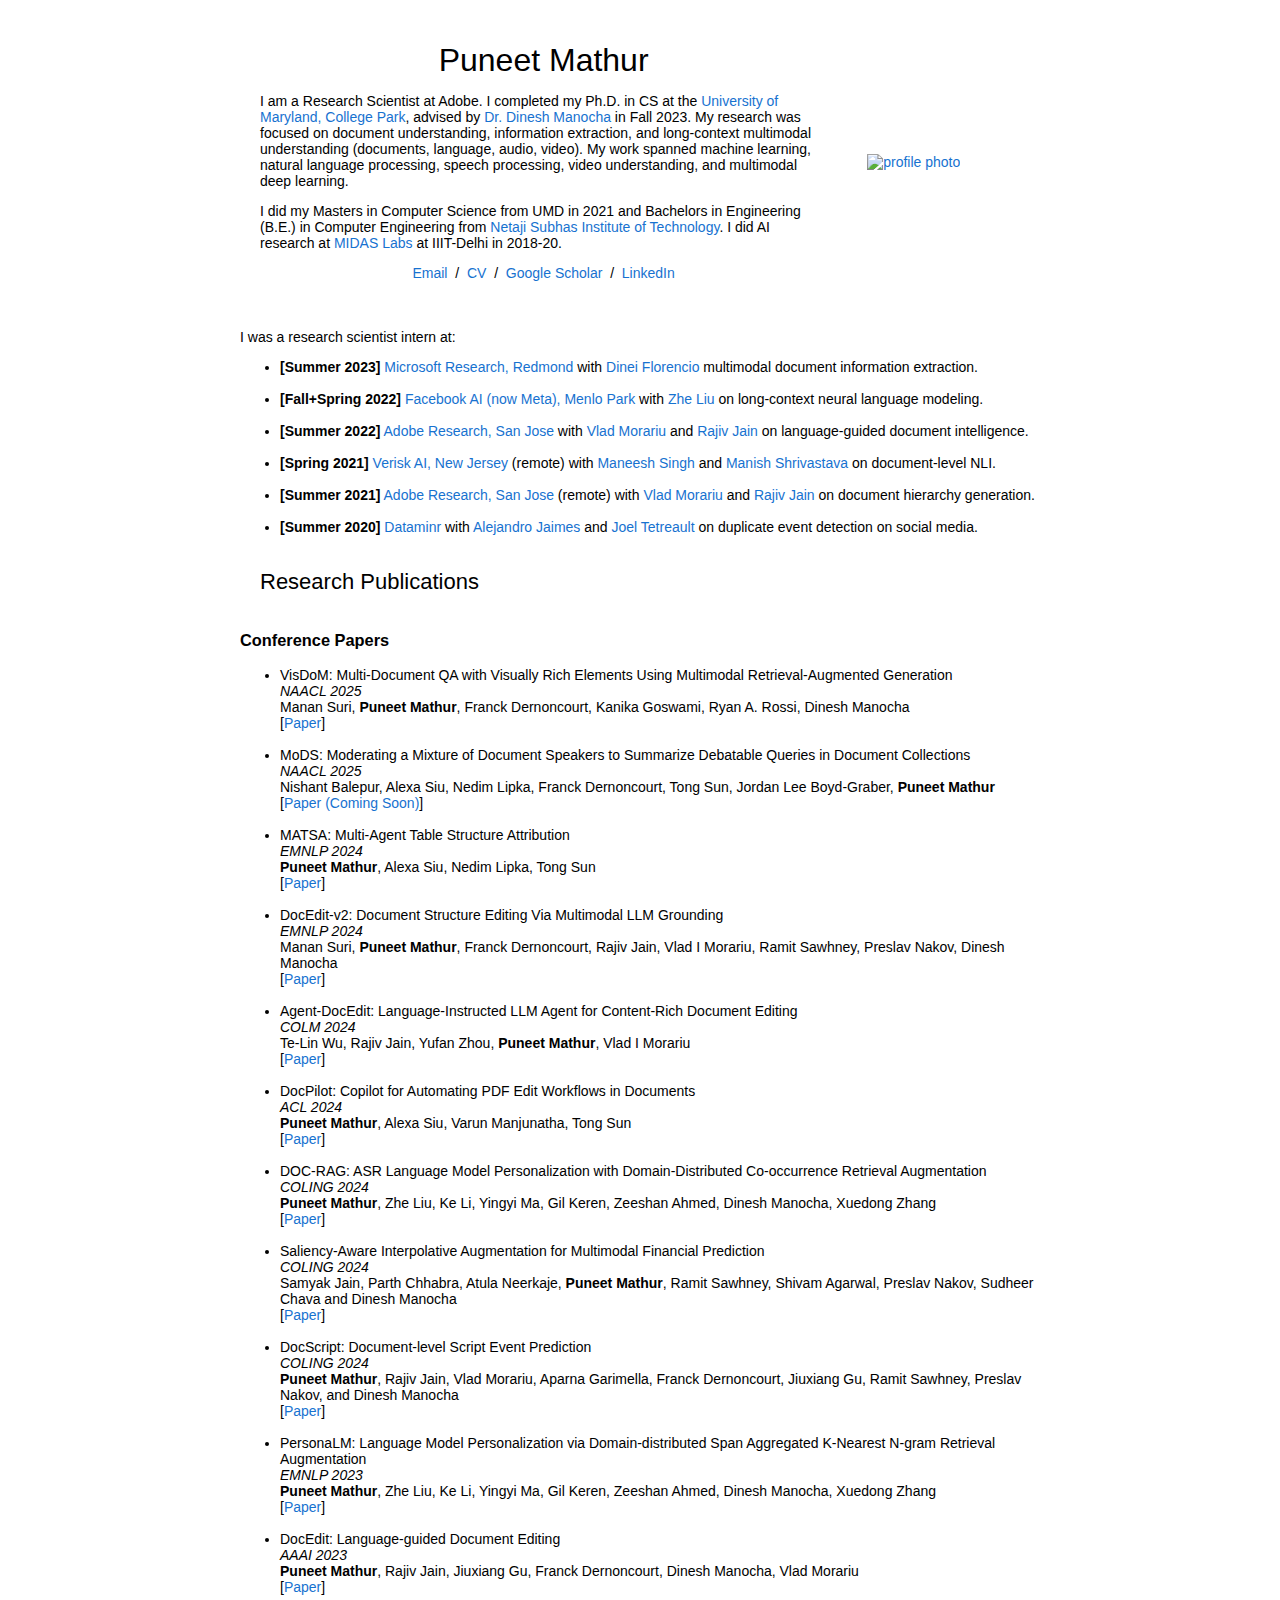
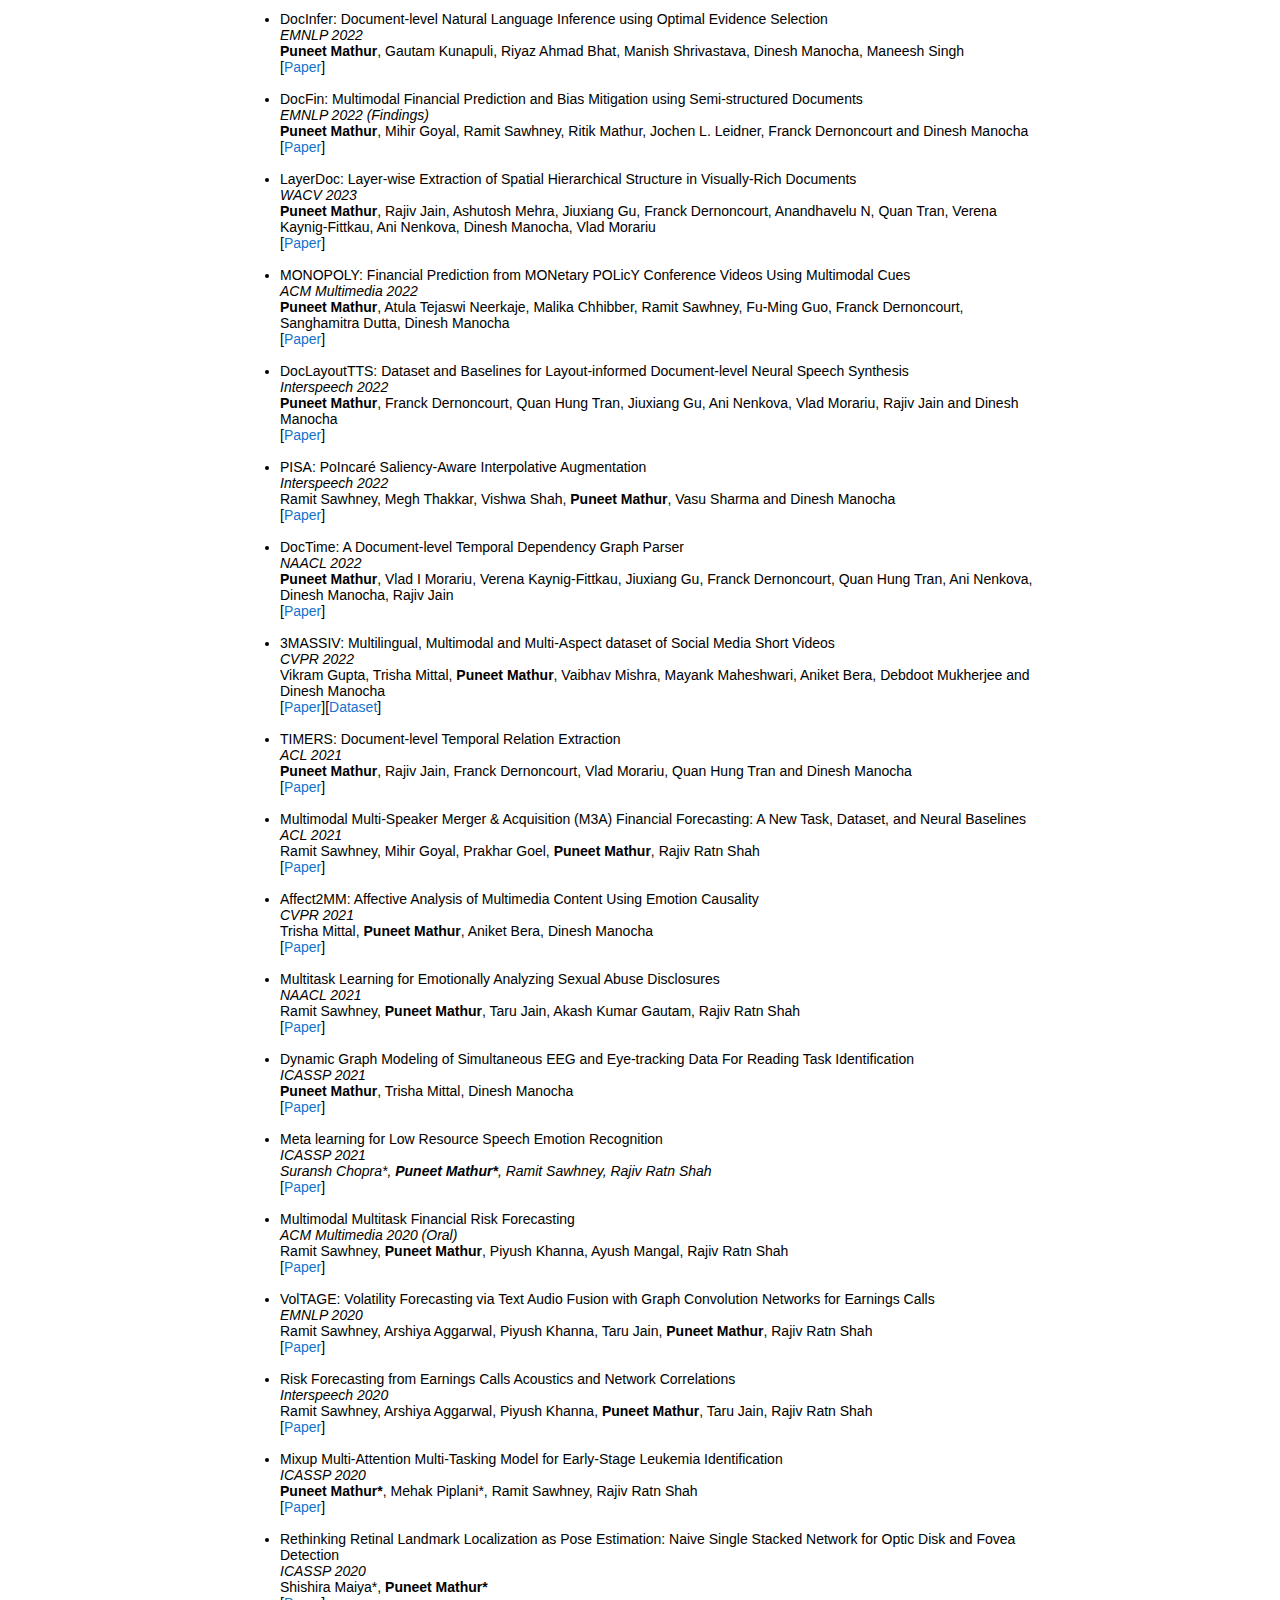
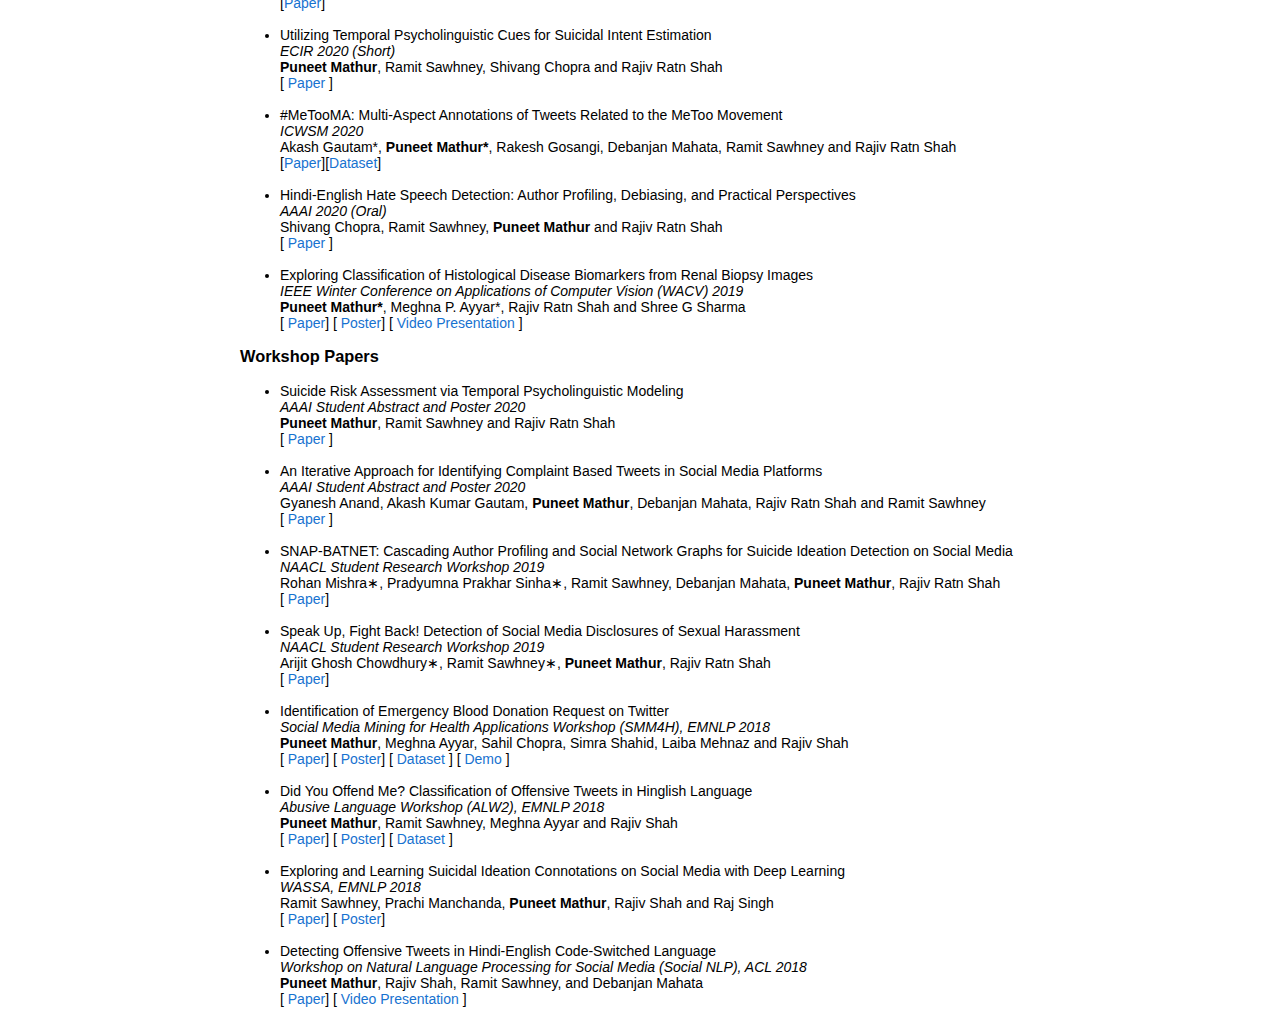
==== index.html @ b491412e "Add files via upload" ====
<!DOCTYPE HTML>
<html lang="en"><head><meta http-equiv="Content-Type" content="text/html; charset=UTF-8">
  <title>Puneet Mathur</title>
  
  <meta name="author" content="Puneet Mathur">
  <meta name="viewport" content="width=device-width, initial-scale=1">
  
  <link rel="stylesheet" type="text/css" href="stylesheet.css">
  <link rel="icon" type="image/png" href="images/seal_icon.png">
</head>

<body>
  <table style="width:100%;max-width:800px;border:0px;border-spacing:0px;border-collapse:separate;margin-right:auto;margin-left:auto;"><tbody>
    <tr style="padding:0px">
      <td style="padding:0px">
        <table style="width:100%;border:0px;border-spacing:0px;border-collapse:separate;margin-right:auto;margin-left:auto;"><tbody>
          <tr style="padding:0px">
            <td style="padding:2.5%;width:63%;vertical-align:middle">
              <p style="text-align:center">
                <name>Puneet Mathur</name>
              </p>
              <p>
                I am a Research Scientist at Adobe. I completed my Ph.D. in CS at the <a href="https://www.cs.umd.edu/"> University of Maryland, College Park</a>, advised by <a href="https://www.cs.umd.edu/people/dmanocha">Dr. Dinesh Manocha</a> in Fall 2023. My research was focused on document understanding, information extraction, and long-context multimodal understanding (documents, language, audio, video). My work spanned machine learning, natural language processing, speech processing, video understanding, and multimodal deep learning.
		</p>
              <p>
                I did my Masters in Computer Science from UMD in 2021 and Bachelors in Engineering (B.E.) in Computer Engineering from <a href="http://www.nsit.ac.in/"> Netaji Subhas Institute of Technology</a>. I did AI research at <a href="http://midas.iiitd.edu.in/"> MIDAS Labs</a> at IIIT-Delhi in 2018-20. 
              </p>
              <p style="text-align:center">
                <a href="mailto:puneetm@umd.edu">Email</a> &nbsp/&nbsp
                <a href="https://drive.google.com/file/d/11J3Gr_yi5g8PwuKHp_lFmTOjkKvmU0Q5/view?usp=sharing">CV</a> &nbsp/&nbsp
                <a href="https://scholar.google.co.in/citations?user=Zb4-A0AAAAAJ&hl=en">Google Scholar</a> &nbsp/&nbsp
                <a href="https://www.linkedin.com/in/PuneetMathurUMD/"> LinkedIn </a>
              </p>
            </td>
            <td style="padding:2.5%;width:20%;max-width:20%">
              <a href="images/me.jpeg"><img style="width:100%;max-width:100%" alt="profile photo" src="images/me.jpeg" class="hoverZoomLink"></a>
            </td>
          </tr>
        </tbody></table>
	<p> I was a research scientist intern at:
		<ul>
			<li> <b>[Summer 2023]</b> <a href="https://www.microsoft.com/en-us/research/project/document-ai/">Microsoft Research, Redmond</a> with <a href="https://www.microsoft.com/en-us/research/people/dinei/">Dinei Florencio</a> multimodal document information extraction. </li>
			<br><li> <b>[Fall+Spring 2022]</b> <a href="https://ai.facebook.com/">Facebook AI (now Meta), Menlo Park</a> with <a href="https://ai.facebook.com/people/zhe-liu/">Zhe Liu</a> on long-context neural language modeling. </li>
			<br><li> <b>[Summer 2022]</b> <a href="https://research.adobe.com/research/document-intelligence/">Adobe Research, San Jose</a> with <a href="https://research.adobe.com/person/vlad-morariu/">Vlad Morariu</a> and <a href="https://research.adobe.com/person/rajiv-jain/"> Rajiv Jain</a> on language-guided document intelligence. </li>
			<br><li> <b>[Spring 2021]</b> <a href="https://www.verisk.com/">Verisk AI, New Jersey</a> (remote) with <a href="https://scholar.google.com/citations?user=hdQhiFgAAAAJ&hl=en">Maneesh Singh</a> and <a href="https://www.iiit.ac.in/people/faculty/m.shrivastava/"> Manish Shrivastava</a> on document-level NLI. </li>
			<br><li> <b>[Summer 2021]</b> <a href="https://research.adobe.com/research/document-intelligence/">Adobe Research, San Jose</a> (remote) with <a href="https://research.adobe.com/person/vlad-morariu/">Vlad Morariu</a> and <a href="https://research.adobe.com/person/rajiv-jain/"> Rajiv Jain</a> on document hierarchy generation. </li>
			<br><li> <b>[Summer 2020]</b> <a href="https://www.dataminr.com">Dataminr</a> with <a href="https://www.linkedin.com/in/alexjaimes">Alejandro Jaimes</a> and <a href="https://www.linkedin.com/in/joel-tetreault-67234512">Joel Tetreault</a> on duplicate event detection on social media. </li>
		</ul>
      </p>
        <table style="width:100%;border:0px;border-spacing:0px;border-collapse:separate;margin-right:auto;margin-left:auto;"><tbody>
            <tr>
            <td style="padding:20px;width:100%;vertical-align:middle">
              <heading>Research Publications</heading>              
            </td>
          </tr>
        </tbody></table>
        
	      <h3> Conference Papers </h3>
        
        			<ul>
				<li>VisDoM: Multi-Document QA with Visually Rich Elements Using Multimodal Retrieval-Augmented Generation<br>
				<i>NAACL 2025<br></i>
				Manan Suri, <b>Puneet Mathur</b>, Franck Dernoncourt, Kanika Goswami, Ryan A. Rossi, Dinesh Manocha<br>
				[<a href="https://arxiv.org/pdf/2412.10704">Paper</a>]<br></li>
				<br><li>MoDS: Moderating a Mixture of Document Speakers to Summarize Debatable Queries in Document Collections<br>
				<i>NAACL 2025<br></i>
				Nishant Balepur, Alexa Siu, Nedim Lipka, Franck Dernoncourt, Tong Sun, Jordan Lee Boyd-Graber, <b>Puneet Mathur</b> <br>
				[<a href="https://themadaiguy.github.io/">Paper (Coming Soon)</a>]<br></li>
				<br><li>MATSA: Multi-Agent Table Structure Attribution<br>
				<i>EMNLP 2024<br></i>
				<b>Puneet Mathur</b>, Alexa Siu, Nedim Lipka, Tong Sun<br>
				[<a href="https://aclanthology.org/2024.emnlp-demo.26.pdf">Paper</a>]<br></li>
				<br><li>DocEdit-v2: Document Structure Editing Via Multimodal LLM Grounding<br>
				<i>EMNLP 2024<br></i>
				Manan Suri, <b>Puneet Mathur</b>, Franck Dernoncourt, Rajiv Jain, Vlad I Morariu, Ramit Sawhney, Preslav Nakov, Dinesh Manocha<br>
				[<a href="https://aclanthology.org/2024.emnlp-main.867.pdf">Paper</a>]<br></li>
				<br><li>Agent-DocEdit: Language-Instructed LLM Agent for Content-Rich Document Editing<br>
				<i>COLM 2024<br></i>
				Te-Lin Wu, Rajiv Jain, Yufan Zhou, <b>Puneet Mathur</b>, Vlad I Morariu<br>
				[<a href="https://openreview.net/forum?id=1ba209BACA#discussion">Paper</a>]<br></li>
				<br><li>DocPilot: Copilot for Automating PDF Edit Workflows in Documents<br>
				<i>ACL 2024<br></i>
				<b>Puneet Mathur</b>, Alexa Siu, Varun Manjunatha, Tong Sun<br>
				[<a href="https://aclanthology.org/2024.acl-demos.22.pdf">Paper</a>]<br></li>
				<br><li>DOC-RAG: ASR Language Model Personalization with Domain-Distributed Co-occurrence Retrieval Augmentation<br>
				<i>COLING 2024<br></i>
				<b>Puneet Mathur</b>, Zhe Liu, Ke Li, Yingyi Ma, Gil Keren, Zeeshan Ahmed, Dinesh Manocha, Xuedong Zhang<br>
				[<a href="https://aclanthology.org/2024.lrec-main.457.pdf">Paper</a>]<br></li>
				<br><li>Saliency-Aware Interpolative Augmentation for Multimodal Financial Prediction<br>
				<i>COLING 2024<br></i>
				Samyak Jain, Parth Chhabra, Atula Neerkaje, <b>Puneet Mathur</b>, Ramit Sawhney, Shivam Agarwal, Preslav Nakov, Sudheer Chava and Dinesh Manocha<br>
				[<a href="https://aclanthology.org/2024.lrec-main.1244.pdf">Paper</a>]<br></li>
				<br><li>DocScript: Document-level Script Event Prediction<br>
				<i>COLING 2024<br></i>
				<b>Puneet Mathur</b>, Rajiv Jain, Vlad Morariu, Aparna Garimella, Franck Dernoncourt, Jiuxiang Gu, Ramit Sawhney, Preslav Nakov, and Dinesh Manocha<br>
				[<a href="https://aclanthology.org/2024.lrec-main.458.pdf">Paper</a>]<br></li>
				<br><li>PersonaLM: Language Model Personalization via Domain-distributed Span Aggregated K-Nearest N-gram Retrieval Augmentation<br>
				<i>EMNLP 2023<br></i>
				<b>Puneet Mathur</b>, Zhe Liu, Ke Li, Yingyi Ma, Gil Keren, Zeeshan Ahmed, Dinesh Manocha, Xuedong Zhang<br>
				[<a href="https://aclanthology.org/2023.findings-emnlp.757.pdf">Paper</a>]<br></li>
				<br><li>DocEdit: Language-guided Document Editing<br>
				<i>AAAI 2023<br></i>
				<b>Puneet Mathur</b>, Rajiv Jain, Jiuxiang Gu, Franck Dernoncourt, Dinesh Manocha, Vlad Morariu<br>
				[<a href="https://ojs.aaai.org/index.php/AAAI/article/view/25282/25054">Paper</a>]<br></li>
				<br><li>DocInfer: Document-level Natural Language Inference using Optimal Evidence Selection<br>
				<i>EMNLP 2022<br></i>
				<b>Puneet Mathur</b>, Gautam Kunapuli, Riyaz Ahmad Bhat, Manish Shrivastava, Dinesh Manocha, Maneesh Singh<br>
				[<a href="https://aclanthology.org/2022.emnlp-main.51">Paper</a>]<br></li>
				<br><li>DocFin: Multimodal Financial Prediction and Bias Mitigation using Semi-structured Documents<br>
				<i>EMNLP 2022 (Findings)<br></i>
				<b>Puneet Mathur</b>, Mihir Goyal, Ramit Sawhney, Ritik Mathur, Jochen L. Leidner, Franck Dernoncourt and Dinesh Manocha<br>
				[<a href="https://aclanthology.org/2022.findings-emnlp.139">Paper</a>]<br></li>
				<br><li>LayerDoc: Layer-wise Extraction of Spatial Hierarchical Structure in Visually-Rich Documents<br>
				<i>WACV 2023<br></i>
				<b>Puneet Mathur</b>, Rajiv Jain, Ashutosh Mehra, Jiuxiang Gu, Franck Dernoncourt, Anandhavelu N, Quan Tran, Verena Kaynig-Fittkau, Ani Nenkova, Dinesh Manocha, Vlad Morariu<br>
				[<a href="https://openaccess.thecvf.com/content/WACV2023/papers/Mathur_LayerDoc_Layer-Wise_Extraction_of_Spatial_Hierarchical_Structure_in_Visually-Rich_Documents_WACV_2023_paper.pdf">Paper</a>]<br></li>
				<br><li>MONOPOLY: Financial Prediction from MONetary POLicY Conference Videos Using Multimodal Cues <br>
				<i>ACM Multimedia 2022<br></i>
				<b>Puneet Mathur</b>, Atula Tejaswi Neerkaje, Malika Chhibber, Ramit Sawhney, Fu-Ming Guo, Franck Dernoncourt, Sanghamitra Dutta, Dinesh Manocha<br>
				[<a href="https://dl.acm.org/doi/pdf/10.1145/3503161.3548380">Paper</a>]<br></li>
				<br><li>DocLayoutTTS: Dataset and Baselines for Layout-informed Document-level Neural Speech Synthesis<br>
				<i>Interspeech 2022<br></i>
				<b>Puneet Mathur</b>, Franck Dernoncourt, Quan Hung Tran, Jiuxiang Gu, Ani Nenkova, Vlad Morariu, Rajiv Jain and Dinesh Manocha<br>
				[<a href="https://www.isca-speech.org/archive/pdfs/interspeech_2022/mathur22_interspeech.pdf">Paper</a>]<br></li>
				<br><li>PISA: PoIncaré Saliency-Aware Interpolative Augmentation<br>
				<i>Interspeech 2022<br></i>
				Ramit Sawhney, Megh Thakkar, Vishwa Shah, <b>Puneet Mathur</b>, Vasu Sharma and Dinesh Manocha<br>
				[<a href="https://www.isca-speech.org/archive/pdfs/interspeech_2022/sawhney22_interspeech.pdf">Paper</a>]<br></li>
				<br><li>DocTime: A Document-level Temporal Dependency Graph Parser<br>
				<i>NAACL 2022<br></i>
				<b>Puneet Mathur</b>, Vlad I Morariu, Verena Kaynig-Fittkau, Jiuxiang Gu, Franck Dernoncourt, Quan Hung Tran, Ani Nenkova, Dinesh Manocha, Rajiv Jain<br>
				[<a href="https://aclanthology.org/2022.naacl-main.73/">Paper</a>]<br></li>	
				<br><li>3MASSIV: Multilingual, Multimodal and Multi-Aspect dataset of Social Media Short Videos<br>
				<i>CVPR 2022<br></i>
				Vikram Gupta, Trisha Mittal, <b>Puneet Mathur</b>, Vaibhav Mishra, Mayank Maheshwari, Aniket Bera, Debdoot Mukherjee and Dinesh Manocha<br>
				[<a href="https://arxiv.org/abs/2203.14456">Paper</a>][<a href="https://sharechat.com/research/3massiv">Dataset</a>]<br></li>
				<br><li>TIMERS: Document-level Temporal Relation Extraction<br>
				<i>ACL 2021<br></i>
				<b>Puneet Mathur</b>, Rajiv Jain, Franck Dernoncourt, Vlad Morariu, Quan Hung Tran and Dinesh Manocha<br>
				[<a href="https://aclanthology.org/2021.acl-short.67/">Paper</a>]<br></li>
				<br><li>Multimodal Multi-Speaker Merger & Acquisition (M3A) Financial Forecasting: A New Task, Dataset, and Neural Baselines<br>
				<i>ACL 2021<br></i>
				Ramit Sawhney, Mihir Goyal, Prakhar Goel, <b>Puneet Mathur</b>, Rajiv Ratn Shah<br>
				[<a href="https://aclanthology.org/2021.acl-long.526/">Paper</a>]<br></li>
				<br><li>Affect2MM: Affective Analysis of Multimedia Content Using Emotion Causality<br>
				<i>CVPR 2021<br></i>
				Trisha Mittal, <b>Puneet Mathur</b>, Aniket Bera, Dinesh Manocha<br>
				[<a href="https://arxiv.org/pdf/2103.06541.pdf">Paper</a>]<br></li>
				<br><li>Multitask Learning for Emotionally Analyzing Sexual Abuse Disclosures<br>
				<i>NAACL 2021<br></i>
				Ramit Sawhney, <b>Puneet Mathur</b>, Taru Jain, Akash Kumar Gautam, Rajiv Ratn Shah<br>
				[<a href="https://aclanthology.org/2021.naacl-main.387/">Paper</a>]<br></li>
				<br><li>Dynamic Graph Modeling of Simultaneous EEG and Eye-tracking Data For Reading Task Identification<br>
				<i>ICASSP 2021<br></i>
				<b>Puneet Mathur</b>, Trisha Mittal, Dinesh Manocha<br>
				[<a href="https://arxiv.org/abs/2102.11922">Paper</a>]<br></li>
				<br><li>Meta learning for Low Resource Speech Emotion Recognition<br>
				<i>ICASSP 2021<br>
				Suransh Chopra*, <b>Puneet Mathur*</b>, Ramit Sawhney, Rajiv Ratn Shah<br></i>
				[<a href="https://ieeexplore.ieee.org/document/9414373">Paper</a>]<br></li>
				<br><li>Multimodal Multitask Financial Risk Forecasting<br>
				<i>ACM Multimedia 2020 (Oral)<br></i>
				Ramit Sawhney, <b>Puneet Mathur</b>, Piyush Khanna, Ayush Mangal, Rajiv Ratn Shah<br>
				[<a href="https://dl.acm.org/doi/10.1145/3394171.3413752">Paper</a>]<br></li>
				<br><li>VolTAGE: Volatility Forecasting via Text Audio Fusion with Graph Convolution Networks for Earnings Calls<br>
				<i>EMNLP 2020<br></i>
				Ramit Sawhney, Arshiya Aggarwal, Piyush Khanna, Taru Jain, <b>Puneet Mathur</b>, Rajiv Ratn Shah<br>
				[<a href="https://www.aclweb.org/anthology/2020.emnlp-main.643.pdf">Paper</a>]<br></li>				
				<br><li>Risk Forecasting from Earnings Calls Acoustics and Network Correlations<br>
				<i>Interspeech 2020<br></i>
				Ramit Sawhney, Arshiya Aggarwal, Piyush Khanna, <b>Puneet Mathur</b>, Taru Jain, Rajiv Ratn Shah<br>
				[<a href="https://isca-speech.org/archive/Interspeech_2020/pdfs/2649.pdf">Paper</a>]<br></li>
				<br><li>Mixup Multi-Attention Multi-Tasking Model for Early-Stage Leukemia Identification<br>
				<i>ICASSP 2020 <br></i>
				<b>Puneet Mathur*</b>, Mehak Piplani*, Ramit Sawhney, Rajiv Ratn Shah<br>
				[<a href="https://ieeexplore.ieee.org/document/9054672">Paper</a>]<br></li>
				<br><li>Rethinking Retinal Landmark Localization as Pose Estimation: Naive Single Stacked Network for Optic Disk and Fovea Detection<br>
				<i>ICASSP 2020<br></i>
				Shishira Maiya*, <b>Puneet Mathur*</b><br>
				[<a href="https://ieeexplore.ieee.org/document/9053177">Paper</a>]<br></li>
				<br><li>Utilizing Temporal Psycholinguistic Cues for Suicidal Intent Estimation<br>
				<i>ECIR 2020 (Short)<br></i>
				<b>Puneet Mathur</b>, Ramit Sawhney, Shivang Chopra and Rajiv Ratn Shah<br>
				[<a href="https://link.springer.com/chapter/10.1007/978-3-030-45442-5_33"> Paper </a>]<br></li>										
				<br><li>#MeTooMA: Multi-Aspect Annotations of Tweets Related to the MeToo Movement<br>
				<i>ICWSM 2020<br></i>
				Akash Gautam*, <b>Puneet Mathur*</b>, Rakesh Gosangi, Debanjan Mahata, Ramit Sawhney and Rajiv Ratn Shah<br>
				[<a href="https://www.aaai.org/ojs/index.php/ICWSM/article/view/7292">Paper</a>][<a href="https://dataverse.harvard.edu/dataset.xhtml?persistentId=doi:10.7910/DVN/JN4EYU">Dataset</a>]<br></li>
				<br><li>Hindi-English Hate Speech Detection: Author Profiling, Debiasing, and Practical Perspectives<br>
				<i>AAAI 2020 (Oral)<br></i>
				Shivang Chopra, Ramit Sawhney, <b>Puneet Mathur</b> and Rajiv Ratn Shah<br>
				[<a href="https://www.aaai.org/ojs/index.php/AAAI/article/view/5374"> Paper </a>]<br></li>										
				<br><li>Exploring Classification of Histological Disease Biomarkers from Renal Biopsy Images <br>
				<i>IEEE Winter Conference on Applications of Computer Vision (WACV) 2019<br></i>
				<b>Puneet Mathur*</b>, Meghna P. Ayyar*, Rajiv Ratn Shah and Shree G Sharma <br>
				[<a href="assets/wacv_paper.pdf"> Paper</a>] [<a href="assets/WACV19-poster-template.pdf"> Poster</a>] [<a href="https://www.youtube.com/watch?v=iuas8M8jTkg&t=2s"> Video Presentation </a>]<br></li>
<!-- 				<br><li>Harnessing AI for Kidney Glomeruli Classification <br>
				<i>IEEE International Symposium on Multimedia (ISM) 2018</i><br>
				Meghna P. Ayyar*,<b>Puneet Mathur*</b>, Rajiv Ratn Shah and Shree G Sharma <br>
				[<a href="assets/ism_paper.pdf"> Paper</a>] [<a href="assets/poster.pdf"> Poster</a>]<br></li> -->
<!-- 				<br><li><i>Shah, Rajiv. (2018). Kidney Biopsy Assessment System and Method. IN201811043770 </i><br> 
				Rajiv Ratn Shah, Shree G Sharma, <b>Puneet Mathur</b> and Meghna P. Ayyar <br> -->
<!-- 				<br><li>A Firefly Algorithm Based Wrapper-Penalty Feature Selection Method for Cancer Diagnosis <br>
				<i>International Conference on Computational Science and Its Applications (ICCSA) 2018</i> <br>
				Ramit Sawhney, <b>Puneet Mathur</b> and Ravi Shankar <br>
				[<a href="https://link.springer.com/chapter/10.1007/978-3-319-95162-1_30"> Paper</a>] <br></li>
				<br><li>Feature Selection for Cryotherapy and Immunotherapy Treatment Methods Based on Gravitational Search Algorithm <br>
				<i>International Conference on Current Trends towards Converging Technologies (ICCTCT) 2018</i> <br>
				Roopal Jain, Ramit Sawhney and <b>Puneet Mathur</b> <br>
				[<a href="https://ieeexplore.ieee.org/abstract/document/8550983/"> Paper</a>] <br></li> -->
				</ul>
  
  		<h3> Workshop Papers </h3>
				<ul>
				<li>Suicide Risk Assessment via Temporal Psycholinguistic Modeling<br>
				<i>AAAI Student Abstract and Poster 2020<br></i>
				<b>Puneet Mathur</b>, Ramit Sawhney and Rajiv Ratn Shah<br>
				[<a href="https://www.aiide.org/ojs/index.php/AAAI/article/view/7209"> Paper </a>]<br></li>						
				<br><li>An Iterative Approach for Identifying Complaint Based Tweets in Social Media Platforms<br>
				<i>AAAI Student Abstract and Poster 2020<br></i>
				Gyanesh Anand, Akash Kumar Gautam, <b>Puneet Mathur</b>, Debanjan Mahata, Rajiv Ratn Shah and Ramit Sawhney<br>
				[<a href="https://www.aiide.org/ojs/index.php/AAAI/article/view/7209"> Paper </a>]<br></li>				
				<br><li>SNAP-BATNET: Cascading Author Profiling and Social Network Graphs for Suicide Ideation Detection on Social Media<br>
				<i>NAACL Student Research Workshop 2019<br></i>
				Rohan Mishra∗, Pradyumna Prakhar Sinha∗, Ramit Sawhney, Debanjan Mahata, <b>Puneet Mathur</b>, Rajiv Ratn Shah<br>
				[<a href="https://www.aclweb.org/anthology/N19-3019"> Paper</a>]<br></li>
				<br><li>Speak Up, Fight Back! Detection of Social Media Disclosures of Sexual Harassment<br>
				<i>NAACL Student Research Workshop 2019<br></i>
				Arijit Ghosh Chowdhury∗, Ramit Sawhney∗, <b>Puneet Mathur</b>, Rajiv Ratn Shah<br>
				[<a href="https://www.aclweb.org/anthology/N19-3018"> Paper</a>]<br></li>
				<br><li>Identification of Emergency Blood Donation Request on Twitter <br>
				<i>Social Media Mining for Health Applications Workshop (SMM4H), EMNLP 2018</i><br>
				<b>Puneet Mathur</b>, Meghna Ayyar, Sahil Chopra, Simra Shahid, Laiba Mehnaz and Rajiv Shah <br>
				[<a href="http://aclweb.org/anthology/W18-5907"> Paper</a>] [<a href="assets/poster_smm4h.pdf"> Poster</a>] [<a href="https://github.com/pmathur5k10/EBDR"> Dataset </a>] [<a href="https://twitter.com/MIDAS_BloodConn"> Demo </a>]<br></li>
				<br><li>Did You Offend Me? Classification of Offensive Tweets in Hinglish Language <br>
				<i>Abusive Language Workshop (ALW2), EMNLP 2018</i><br>
				<b>Puneet Mathur</b>, Ramit Sawhney, Meghna Ayyar and Rajiv Shah <br>
				[<a href="http://aclweb.org/anthology/W18-5118"> Paper</a>] [<a href="assets/ALW_poster.pdf"> Poster</a>] [<a href="https://github.com/pmathur5k10/Hinglish-Offensive-Text-Classification"> Dataset </a>]<br></li>
				<br><li>Exploring and Learning Suicidal Ideation Connotations on Social Media with Deep Learning <br>
				<i>WASSA, EMNLP 2018 </i><br>
				Ramit Sawhney, Prachi Manchanda, <b>Puneet Mathur</b>, Rajiv Shah and Raj Singh <br>
				[<a href="http://www.aclweb.org/anthology/W18-6223"> Paper</a>] [<a href="assets/WASSA-2018.pdf"> Poster</a>]</i><br></li>
				<br><li>Detecting Offensive Tweets in Hindi-English Code-Switched Language <br>
				<i>Workshop on Natural Language Processing for Social Media (Social NLP), ACL 2018 </i><br>
				<b>Puneet Mathur</b>, Rajiv Shah, Ramit Sawhney, and Debanjan Mahata <br>
				[<a href="http://www.aclweb.org/anthology/W18-3504"> Paper</a>] [<a href="https://www.youtube.com/watch?v=MMn2e1iIdck"> Video Presentation </a>]<br></li>			
				</ul>
				
        
			</body>

			</html>
---- stylesheet.css ----
/* latin-ext */
@font-face {
  font-family: 'Lato';
  font-style: italic;
  font-weight: 400;
  src: local('Lato Italic'), local('Lato-Italic'), url(https://fonts.gstatic.com/s/lato/v15/S6u8w4BMUTPHjxsAUi-qNiXg7eU0.woff2) format('woff2');
  unicode-range: U+0100-024F, U+0259, U+1E00-1EFF, U+2020, U+20A0-20AB, U+20AD-20CF, U+2113, U+2C60-2C7F, U+A720-A7FF;
}
/* latin */
@font-face {
  font-family: 'Lato';
  font-style: italic;
  font-weight: 400;
  src: local('Lato Italic'), local('Lato-Italic'), url(https://fonts.gstatic.com/s/lato/v15/S6u8w4BMUTPHjxsAXC-qNiXg7Q.woff2) format('woff2');
  unicode-range: U+0000-00FF, U+0131, U+0152-0153, U+02BB-02BC, U+02C6, U+02DA, U+02DC, U+2000-206F, U+2074, U+20AC, U+2122, U+2191, U+2193, U+2212, U+2215, U+FEFF, U+FFFD;
}
/* latin-ext */
@font-face {
  font-family: 'Lato';
  font-style: italic;
  font-weight: 700;
  src: local('Lato Bold Italic'), local('Lato-BoldItalic'), url(https://fonts.gstatic.com/s/lato/v15/S6u_w4BMUTPHjxsI5wq_FQftx9897sxZ.woff2) format('woff2');
  unicode-range: U+0100-024F, U+0259, U+1E00-1EFF, U+2020, U+20A0-20AB, U+20AD-20CF, U+2113, U+2C60-2C7F, U+A720-A7FF;
}
/* latin */
@font-face {
  font-family: 'Lato';
  font-style: italic;
  font-weight: 700;
  src: local('Lato Bold Italic'), local('Lato-BoldItalic'), url(https://fonts.gstatic.com/s/lato/v15/S6u_w4BMUTPHjxsI5wq_Gwftx9897g.woff2) format('woff2');
  unicode-range: U+0000-00FF, U+0131, U+0152-0153, U+02BB-02BC, U+02C6, U+02DA, U+02DC, U+2000-206F, U+2074, U+20AC, U+2122, U+2191, U+2193, U+2212, U+2215, U+FEFF, U+FFFD;
}
/* latin-ext */
@font-face {
  font-family: 'Lato';
  font-style: normal;
  font-weight: 400;
  src: local('Lato Regular'), local('Lato-Regular'), url(https://fonts.gstatic.com/s/lato/v15/S6uyw4BMUTPHjxAwXiWtFCfQ7A.woff2) format('woff2');
  unicode-range: U+0100-024F, U+0259, U+1E00-1EFF, U+2020, U+20A0-20AB, U+20AD-20CF, U+2113, U+2C60-2C7F, U+A720-A7FF;
}
/* latin */
@font-face {
  font-family: 'Lato';
  font-style: normal;
  font-weight: 400;
  src: local('Lato Regular'), local('Lato-Regular'), url(https://fonts.gstatic.com/s/lato/v15/S6uyw4BMUTPHjx4wXiWtFCc.woff2) format('woff2');
  unicode-range: U+0000-00FF, U+0131, U+0152-0153, U+02BB-02BC, U+02C6, U+02DA, U+02DC, U+2000-206F, U+2074, U+20AC, U+2122, U+2191, U+2193, U+2212, U+2215, U+FEFF, U+FFFD;
}
/* latin-ext */
@font-face {
  font-family: 'Lato';
  font-style: normal;
  font-weight: 700;
  src: local('Lato Bold'), local('Lato-Bold'), url(https://fonts.gstatic.com/s/lato/v15/S6u9w4BMUTPHh6UVSwaPGQ3q5d0N7w.woff2) format('woff2');
  unicode-range: U+0100-024F, U+0259, U+1E00-1EFF, U+2020, U+20A0-20AB, U+20AD-20CF, U+2113, U+2C60-2C7F, U+A720-A7FF;
}
/* latin */
@font-face {
  font-family: 'Lato';
  font-style: normal;
  font-weight: 700;
  src: local('Lato Bold'), local('Lato-Bold'), url(https://fonts.gstatic.com/s/lato/v15/S6u9w4BMUTPHh6UVSwiPGQ3q5d0.woff2) format('woff2');
  unicode-range: U+0000-00FF, U+0131, U+0152-0153, U+02BB-02BC, U+02C6, U+02DA, U+02DC, U+2000-206F, U+2074, U+20AC, U+2122, U+2191, U+2193, U+2212, U+2215, U+FEFF, U+FFFD;
}

a {
  color: #1772d0;
  text-decoration: none;
}

a:focus,
a:hover {
  color: #f09228;
  text-decoration: none;
}

body,
td,
th,
tr,
p,
a {
  font-family: 'Lato', Verdana, Helvetica, sans-serif;
  font-size: 14px
}

strong {
  font-family: 'Lato', Verdana, Helvetica, sans-serif;
  font-size: 14px;
}

heading {
  font-family: 'Lato', Verdana, Helvetica, sans-serif;
  font-size: 22px;
}

papertitle {
  font-family: 'Lato', Verdana, Helvetica, sans-serif;
  font-size: 14px;
  font-weight: 700
}

name {
  font-family: 'Lato', Verdana, Helvetica, sans-serif;
  font-size: 32px;
}

.one {
  width: 160px;
  height: 160px;
  position: relative;
}

.two {
  width: 160px;
  height: 160px;
  position: absolute;
  transition: opacity .2s ease-in-out;
  -moz-transition: opacity .2s ease-in-out;
  -webkit-transition: opacity .2s ease-in-out;
}

.fade {
  transition: opacity .2s ease-in-out;
  -moz-transition: opacity .2s ease-in-out;
  -webkit-transition: opacity .2s ease-in-out;
}

span.highlight {
  background-color: #ffffd0;
}
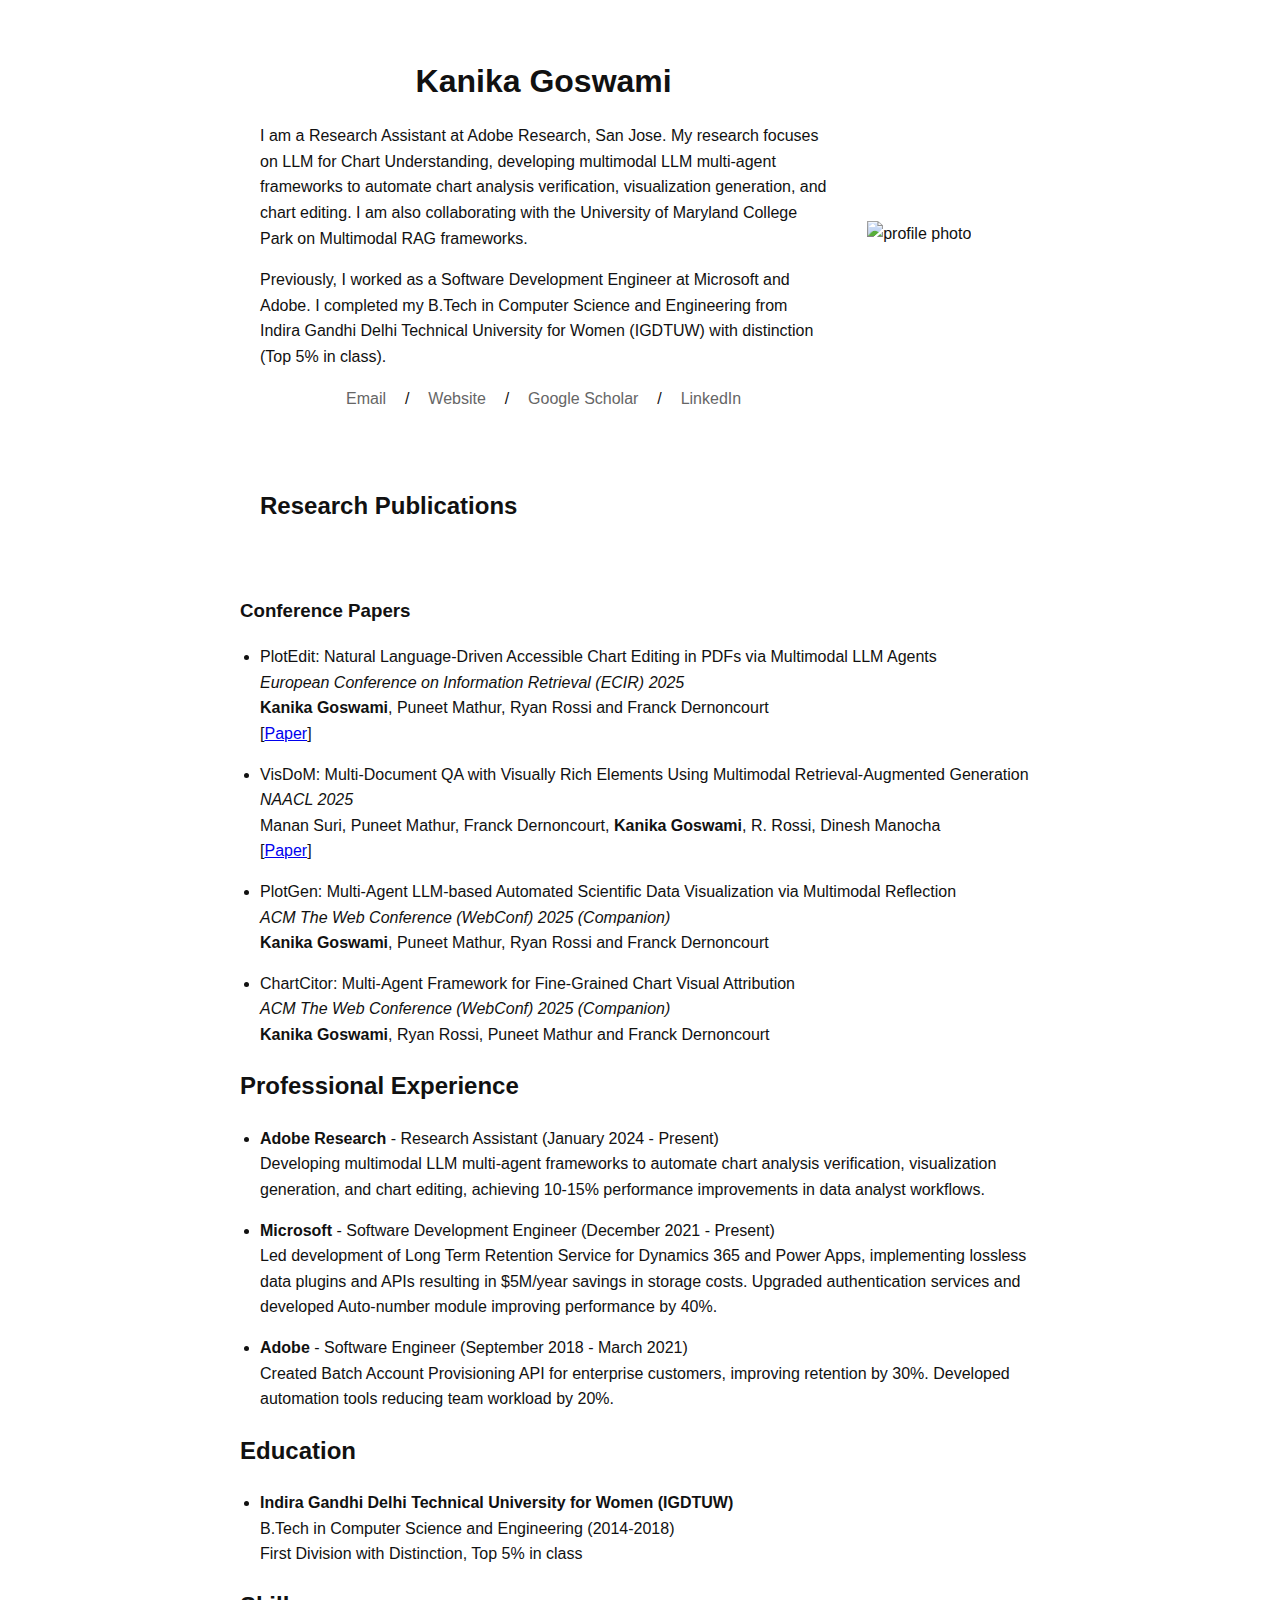
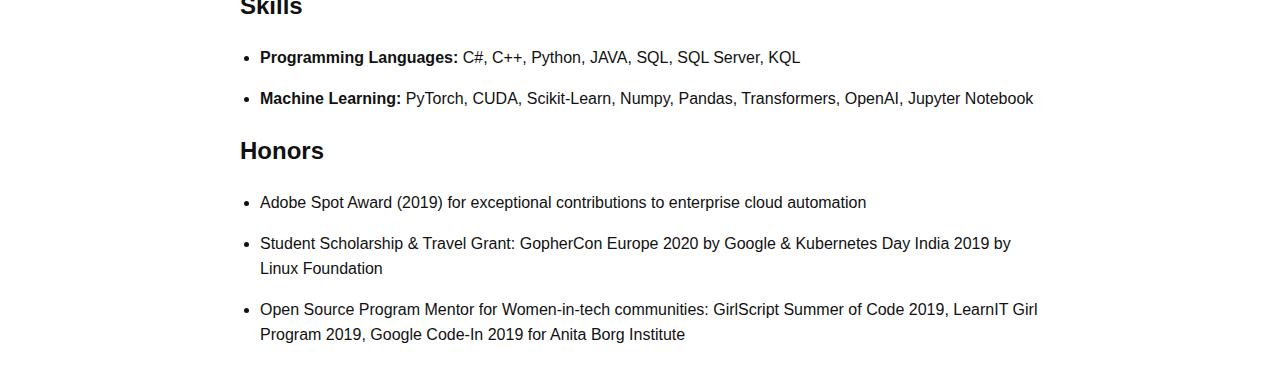
==== commit a4d89e3b: "Update index.html" ====
--- a/index.html
+++ b/index.html
@@ -1,252 +1,145 @@
 <!DOCTYPE HTML>
-<html lang="en"><head><meta http-equiv="Content-Type" content="text/html; charset=UTF-8">
-  <title>Puneet Mathur</title>
-  
-  <meta name="author" content="Puneet Mathur">
+<html lang="en">
+<head>
+  <title>Kanika Goswami</title>
+  <meta name="author" content="Kanika Goswami">
   <meta name="viewport" content="width=device-width, initial-scale=1">
-  
-  <link rel="stylesheet" type="text/css" href="stylesheet.css">
-  <link rel="icon" type="image/png" href="images/seal_icon.png">
+  <style>
+    body {
+      font-family: -apple-system, BlinkMacSystemFont, 'Segoe UI', Roboto, Oxygen, Ubuntu, Cantarell, 'Open Sans', 'Helvetica Neue', sans-serif;
+      color: #111;
+      max-width: 800px;
+      margin: 0 auto;
+      padding: 20px;
+      line-height: 1.6;
+    }
+    name {
+      font-size: 32px;
+      font-weight: bold;
+    }
+    .links a {
+      margin: 0 10px;
+      color: #666;
+      text-decoration: none;
+    }
+    .links a:hover {
+      color: #111;
+    }
+    heading {
+      font-size: 24px;
+      font-weight: bold;
+      margin: 20px 0;
+      display: block;
+    }
+    h3 {
+      margin-top: 30px;
+    }
+    ul {
+      padding-left: 20px;
+    }
+    ul li {
+      margin-bottom: 15px;
+    }
+  </style>
 </head>
 
 <body>
-  <table style="width:100%;max-width:800px;border:0px;border-spacing:0px;border-collapse:separate;margin-right:auto;margin-left:auto;"><tbody>
-    <tr style="padding:0px">
-      <td style="padding:0px">
-        <table style="width:100%;border:0px;border-spacing:0px;border-collapse:separate;margin-right:auto;margin-left:auto;"><tbody>
-          <tr style="padding:0px">
-            <td style="padding:2.5%;width:63%;vertical-align:middle">
-              <p style="text-align:center">
-                <name>Puneet Mathur</name>
-              </p>
-              <p>
-                I am a Research Scientist at Adobe. I completed my Ph.D. in CS at the <a href="https://www.cs.umd.edu/"> University of Maryland, College Park</a>, advised by <a href="https://www.cs.umd.edu/people/dmanocha">Dr. Dinesh Manocha</a> in Fall 2023. My research was focused on document understanding, information extraction, and long-context multimodal understanding (documents, language, audio, video). My work spanned machine learning, natural language processing, speech processing, video understanding, and multimodal deep learning.
-		</p>
-              <p>
-                I did my Masters in Computer Science from UMD in 2021 and Bachelors in Engineering (B.E.) in Computer Engineering from <a href="http://www.nsit.ac.in/"> Netaji Subhas Institute of Technology</a>. I did AI research at <a href="http://midas.iiitd.edu.in/"> MIDAS Labs</a> at IIIT-Delhi in 2018-20. 
-              </p>
-              <p style="text-align:center">
-                <a href="mailto:puneetm@umd.edu">Email</a> &nbsp/&nbsp
-                <a href="https://drive.google.com/file/d/11J3Gr_yi5g8PwuKHp_lFmTOjkKvmU0Q5/view?usp=sharing">CV</a> &nbsp/&nbsp
-                <a href="https://scholar.google.co.in/citations?user=Zb4-A0AAAAAJ&hl=en">Google Scholar</a> &nbsp/&nbsp
-                <a href="https://www.linkedin.com/in/PuneetMathurUMD/"> LinkedIn </a>
-              </p>
-            </td>
-            <td style="padding:2.5%;width:20%;max-width:20%">
-              <a href="images/me.jpeg"><img style="width:100%;max-width:100%" alt="profile photo" src="images/me.jpeg" class="hoverZoomLink"></a>
-            </td>
-          </tr>
-        </tbody></table>
-	<p> I was a research scientist intern at:
-		<ul>
-			<li> <b>[Summer 2023]</b> <a href="https://www.microsoft.com/en-us/research/project/document-ai/">Microsoft Research, Redmond</a> with <a href="https://www.microsoft.com/en-us/research/people/dinei/">Dinei Florencio</a> multimodal document information extraction. </li>
-			<br><li> <b>[Fall+Spring 2022]</b> <a href="https://ai.facebook.com/">Facebook AI (now Meta), Menlo Park</a> with <a href="https://ai.facebook.com/people/zhe-liu/">Zhe Liu</a> on long-context neural language modeling. </li>
-			<br><li> <b>[Summer 2022]</b> <a href="https://research.adobe.com/research/document-intelligence/">Adobe Research, San Jose</a> with <a href="https://research.adobe.com/person/vlad-morariu/">Vlad Morariu</a> and <a href="https://research.adobe.com/person/rajiv-jain/"> Rajiv Jain</a> on language-guided document intelligence. </li>
-			<br><li> <b>[Spring 2021]</b> <a href="https://www.verisk.com/">Verisk AI, New Jersey</a> (remote) with <a href="https://scholar.google.com/citations?user=hdQhiFgAAAAJ&hl=en">Maneesh Singh</a> and <a href="https://www.iiit.ac.in/people/faculty/m.shrivastava/"> Manish Shrivastava</a> on document-level NLI. </li>
-			<br><li> <b>[Summer 2021]</b> <a href="https://research.adobe.com/research/document-intelligence/">Adobe Research, San Jose</a> (remote) with <a href="https://research.adobe.com/person/vlad-morariu/">Vlad Morariu</a> and <a href="https://research.adobe.com/person/rajiv-jain/"> Rajiv Jain</a> on document hierarchy generation. </li>
-			<br><li> <b>[Summer 2020]</b> <a href="https://www.dataminr.com">Dataminr</a> with <a href="https://www.linkedin.com/in/alexjaimes">Alejandro Jaimes</a> and <a href="https://www.linkedin.com/in/joel-tetreault-67234512">Joel Tetreault</a> on duplicate event detection on social media. </li>
-		</ul>
-      </p>
-        <table style="width:100%;border:0px;border-spacing:0px;border-collapse:separate;margin-right:auto;margin-left:auto;"><tbody>
-            <tr>
-            <td style="padding:20px;width:100%;vertical-align:middle">
-              <heading>Research Publications</heading>              
-            </td>
-          </tr>
-        </tbody></table>
-        
-	      <h3> Conference Papers </h3>
-        
-        			<ul>
-				<li>VisDoM: Multi-Document QA with Visually Rich Elements Using Multimodal Retrieval-Augmented Generation<br>
-				<i>NAACL 2025<br></i>
-				Manan Suri, <b>Puneet Mathur</b>, Franck Dernoncourt, Kanika Goswami, Ryan A. Rossi, Dinesh Manocha<br>
-				[<a href="https://arxiv.org/pdf/2412.10704">Paper</a>]<br></li>
-				<br><li>MoDS: Moderating a Mixture of Document Speakers to Summarize Debatable Queries in Document Collections<br>
-				<i>NAACL 2025<br></i>
-				Nishant Balepur, Alexa Siu, Nedim Lipka, Franck Dernoncourt, Tong Sun, Jordan Lee Boyd-Graber, <b>Puneet Mathur</b> <br>
-				[<a href="https://themadaiguy.github.io/">Paper (Coming Soon)</a>]<br></li>
-				<br><li>MATSA: Multi-Agent Table Structure Attribution<br>
-				<i>EMNLP 2024<br></i>
-				<b>Puneet Mathur</b>, Alexa Siu, Nedim Lipka, Tong Sun<br>
-				[<a href="https://aclanthology.org/2024.emnlp-demo.26.pdf">Paper</a>]<br></li>
-				<br><li>DocEdit-v2: Document Structure Editing Via Multimodal LLM Grounding<br>
-				<i>EMNLP 2024<br></i>
-				Manan Suri, <b>Puneet Mathur</b>, Franck Dernoncourt, Rajiv Jain, Vlad I Morariu, Ramit Sawhney, Preslav Nakov, Dinesh Manocha<br>
-				[<a href="https://aclanthology.org/2024.emnlp-main.867.pdf">Paper</a>]<br></li>
-				<br><li>Agent-DocEdit: Language-Instructed LLM Agent for Content-Rich Document Editing<br>
-				<i>COLM 2024<br></i>
-				Te-Lin Wu, Rajiv Jain, Yufan Zhou, <b>Puneet Mathur</b>, Vlad I Morariu<br>
-				[<a href="https://openreview.net/forum?id=1ba209BACA#discussion">Paper</a>]<br></li>
-				<br><li>DocPilot: Copilot for Automating PDF Edit Workflows in Documents<br>
-				<i>ACL 2024<br></i>
-				<b>Puneet Mathur</b>, Alexa Siu, Varun Manjunatha, Tong Sun<br>
-				[<a href="https://aclanthology.org/2024.acl-demos.22.pdf">Paper</a>]<br></li>
-				<br><li>DOC-RAG: ASR Language Model Personalization with Domain-Distributed Co-occurrence Retrieval Augmentation<br>
-				<i>COLING 2024<br></i>
-				<b>Puneet Mathur</b>, Zhe Liu, Ke Li, Yingyi Ma, Gil Keren, Zeeshan Ahmed, Dinesh Manocha, Xuedong Zhang<br>
-				[<a href="https://aclanthology.org/2024.lrec-main.457.pdf">Paper</a>]<br></li>
-				<br><li>Saliency-Aware Interpolative Augmentation for Multimodal Financial Prediction<br>
-				<i>COLING 2024<br></i>
-				Samyak Jain, Parth Chhabra, Atula Neerkaje, <b>Puneet Mathur</b>, Ramit Sawhney, Shivam Agarwal, Preslav Nakov, Sudheer Chava and Dinesh Manocha<br>
-				[<a href="https://aclanthology.org/2024.lrec-main.1244.pdf">Paper</a>]<br></li>
-				<br><li>DocScript: Document-level Script Event Prediction<br>
-				<i>COLING 2024<br></i>
-				<b>Puneet Mathur</b>, Rajiv Jain, Vlad Morariu, Aparna Garimella, Franck Dernoncourt, Jiuxiang Gu, Ramit Sawhney, Preslav Nakov, and Dinesh Manocha<br>
-				[<a href="https://aclanthology.org/2024.lrec-main.458.pdf">Paper</a>]<br></li>
-				<br><li>PersonaLM: Language Model Personalization via Domain-distributed Span Aggregated K-Nearest N-gram Retrieval Augmentation<br>
-				<i>EMNLP 2023<br></i>
-				<b>Puneet Mathur</b>, Zhe Liu, Ke Li, Yingyi Ma, Gil Keren, Zeeshan Ahmed, Dinesh Manocha, Xuedong Zhang<br>
-				[<a href="https://aclanthology.org/2023.findings-emnlp.757.pdf">Paper</a>]<br></li>
-				<br><li>DocEdit: Language-guided Document Editing<br>
-				<i>AAAI 2023<br></i>
-				<b>Puneet Mathur</b>, Rajiv Jain, Jiuxiang Gu, Franck Dernoncourt, Dinesh Manocha, Vlad Morariu<br>
-				[<a href="https://ojs.aaai.org/index.php/AAAI/article/view/25282/25054">Paper</a>]<br></li>
-				<br><li>DocInfer: Document-level Natural Language Inference using Optimal Evidence Selection<br>
-				<i>EMNLP 2022<br></i>
-				<b>Puneet Mathur</b>, Gautam Kunapuli, Riyaz Ahmad Bhat, Manish Shrivastava, Dinesh Manocha, Maneesh Singh<br>
-				[<a href="https://aclanthology.org/2022.emnlp-main.51">Paper</a>]<br></li>
-				<br><li>DocFin: Multimodal Financial Prediction and Bias Mitigation using Semi-structured Documents<br>
-				<i>EMNLP 2022 (Findings)<br></i>
-				<b>Puneet Mathur</b>, Mihir Goyal, Ramit Sawhney, Ritik Mathur, Jochen L. Leidner, Franck Dernoncourt and Dinesh Manocha<br>
-				[<a href="https://aclanthology.org/2022.findings-emnlp.139">Paper</a>]<br></li>
-				<br><li>LayerDoc: Layer-wise Extraction of Spatial Hierarchical Structure in Visually-Rich Documents<br>
-				<i>WACV 2023<br></i>
-				<b>Puneet Mathur</b>, Rajiv Jain, Ashutosh Mehra, Jiuxiang Gu, Franck Dernoncourt, Anandhavelu N, Quan Tran, Verena Kaynig-Fittkau, Ani Nenkova, Dinesh Manocha, Vlad Morariu<br>
-				[<a href="https://openaccess.thecvf.com/content/WACV2023/papers/Mathur_LayerDoc_Layer-Wise_Extraction_of_Spatial_Hierarchical_Structure_in_Visually-Rich_Documents_WACV_2023_paper.pdf">Paper</a>]<br></li>
-				<br><li>MONOPOLY: Financial Prediction from MONetary POLicY Conference Videos Using Multimodal Cues <br>
-				<i>ACM Multimedia 2022<br></i>
-				<b>Puneet Mathur</b>, Atula Tejaswi Neerkaje, Malika Chhibber, Ramit Sawhney, Fu-Ming Guo, Franck Dernoncourt, Sanghamitra Dutta, Dinesh Manocha<br>
-				[<a href="https://dl.acm.org/doi/pdf/10.1145/3503161.3548380">Paper</a>]<br></li>
-				<br><li>DocLayoutTTS: Dataset and Baselines for Layout-informed Document-level Neural Speech Synthesis<br>
-				<i>Interspeech 2022<br></i>
-				<b>Puneet Mathur</b>, Franck Dernoncourt, Quan Hung Tran, Jiuxiang Gu, Ani Nenkova, Vlad Morariu, Rajiv Jain and Dinesh Manocha<br>
-				[<a href="https://www.isca-speech.org/archive/pdfs/interspeech_2022/mathur22_interspeech.pdf">Paper</a>]<br></li>
-				<br><li>PISA: PoIncaré Saliency-Aware Interpolative Augmentation<br>
-				<i>Interspeech 2022<br></i>
-				Ramit Sawhney, Megh Thakkar, Vishwa Shah, <b>Puneet Mathur</b>, Vasu Sharma and Dinesh Manocha<br>
-				[<a href="https://www.isca-speech.org/archive/pdfs/interspeech_2022/sawhney22_interspeech.pdf">Paper</a>]<br></li>
-				<br><li>DocTime: A Document-level Temporal Dependency Graph Parser<br>
-				<i>NAACL 2022<br></i>
-				<b>Puneet Mathur</b>, Vlad I Morariu, Verena Kaynig-Fittkau, Jiuxiang Gu, Franck Dernoncourt, Quan Hung Tran, Ani Nenkova, Dinesh Manocha, Rajiv Jain<br>
-				[<a href="https://aclanthology.org/2022.naacl-main.73/">Paper</a>]<br></li>	
-				<br><li>3MASSIV: Multilingual, Multimodal and Multi-Aspect dataset of Social Media Short Videos<br>
-				<i>CVPR 2022<br></i>
-				Vikram Gupta, Trisha Mittal, <b>Puneet Mathur</b>, Vaibhav Mishra, Mayank Maheshwari, Aniket Bera, Debdoot Mukherjee and Dinesh Manocha<br>
-				[<a href="https://arxiv.org/abs/2203.14456">Paper</a>][<a href="https://sharechat.com/research/3massiv">Dataset</a>]<br></li>
-				<br><li>TIMERS: Document-level Temporal Relation Extraction<br>
-				<i>ACL 2021<br></i>
-				<b>Puneet Mathur</b>, Rajiv Jain, Franck Dernoncourt, Vlad Morariu, Quan Hung Tran and Dinesh Manocha<br>
-				[<a href="https://aclanthology.org/2021.acl-short.67/">Paper</a>]<br></li>
-				<br><li>Multimodal Multi-Speaker Merger & Acquisition (M3A) Financial Forecasting: A New Task, Dataset, and Neural Baselines<br>
-				<i>ACL 2021<br></i>
-				Ramit Sawhney, Mihir Goyal, Prakhar Goel, <b>Puneet Mathur</b>, Rajiv Ratn Shah<br>
-				[<a href="https://aclanthology.org/2021.acl-long.526/">Paper</a>]<br></li>
-				<br><li>Affect2MM: Affective Analysis of Multimedia Content Using Emotion Causality<br>
-				<i>CVPR 2021<br></i>
-				Trisha Mittal, <b>Puneet Mathur</b>, Aniket Bera, Dinesh Manocha<br>
-				[<a href="https://arxiv.org/pdf/2103.06541.pdf">Paper</a>]<br></li>
-				<br><li>Multitask Learning for Emotionally Analyzing Sexual Abuse Disclosures<br>
-				<i>NAACL 2021<br></i>
-				Ramit Sawhney, <b>Puneet Mathur</b>, Taru Jain, Akash Kumar Gautam, Rajiv Ratn Shah<br>
-				[<a href="https://aclanthology.org/2021.naacl-main.387/">Paper</a>]<br></li>
-				<br><li>Dynamic Graph Modeling of Simultaneous EEG and Eye-tracking Data For Reading Task Identification<br>
-				<i>ICASSP 2021<br></i>
-				<b>Puneet Mathur</b>, Trisha Mittal, Dinesh Manocha<br>
-				[<a href="https://arxiv.org/abs/2102.11922">Paper</a>]<br></li>
-				<br><li>Meta learning for Low Resource Speech Emotion Recognition<br>
-				<i>ICASSP 2021<br>
-				Suransh Chopra*, <b>Puneet Mathur*</b>, Ramit Sawhney, Rajiv Ratn Shah<br></i>
-				[<a href="https://ieeexplore.ieee.org/document/9414373">Paper</a>]<br></li>
-				<br><li>Multimodal Multitask Financial Risk Forecasting<br>
-				<i>ACM Multimedia 2020 (Oral)<br></i>
-				Ramit Sawhney, <b>Puneet Mathur</b>, Piyush Khanna, Ayush Mangal, Rajiv Ratn Shah<br>
-				[<a href="https://dl.acm.org/doi/10.1145/3394171.3413752">Paper</a>]<br></li>
-				<br><li>VolTAGE: Volatility Forecasting via Text Audio Fusion with Graph Convolution Networks for Earnings Calls<br>
-				<i>EMNLP 2020<br></i>
-				Ramit Sawhney, Arshiya Aggarwal, Piyush Khanna, Taru Jain, <b>Puneet Mathur</b>, Rajiv Ratn Shah<br>
-				[<a href="https://www.aclweb.org/anthology/2020.emnlp-main.643.pdf">Paper</a>]<br></li>				
-				<br><li>Risk Forecasting from Earnings Calls Acoustics and Network Correlations<br>
-				<i>Interspeech 2020<br></i>
-				Ramit Sawhney, Arshiya Aggarwal, Piyush Khanna, <b>Puneet Mathur</b>, Taru Jain, Rajiv Ratn Shah<br>
-				[<a href="https://isca-speech.org/archive/Interspeech_2020/pdfs/2649.pdf">Paper</a>]<br></li>
-				<br><li>Mixup Multi-Attention Multi-Tasking Model for Early-Stage Leukemia Identification<br>
-				<i>ICASSP 2020 <br></i>
-				<b>Puneet Mathur*</b>, Mehak Piplani*, Ramit Sawhney, Rajiv Ratn Shah<br>
-				[<a href="https://ieeexplore.ieee.org/document/9054672">Paper</a>]<br></li>
-				<br><li>Rethinking Retinal Landmark Localization as Pose Estimation: Naive Single Stacked Network for Optic Disk and Fovea Detection<br>
-				<i>ICASSP 2020<br></i>
-				Shishira Maiya*, <b>Puneet Mathur*</b><br>
-				[<a href="https://ieeexplore.ieee.org/document/9053177">Paper</a>]<br></li>
-				<br><li>Utilizing Temporal Psycholinguistic Cues for Suicidal Intent Estimation<br>
-				<i>ECIR 2020 (Short)<br></i>
-				<b>Puneet Mathur</b>, Ramit Sawhney, Shivang Chopra and Rajiv Ratn Shah<br>
-				[<a href="https://link.springer.com/chapter/10.1007/978-3-030-45442-5_33"> Paper </a>]<br></li>										
-				<br><li>#MeTooMA: Multi-Aspect Annotations of Tweets Related to the MeToo Movement<br>
-				<i>ICWSM 2020<br></i>
-				Akash Gautam*, <b>Puneet Mathur*</b>, Rakesh Gosangi, Debanjan Mahata, Ramit Sawhney and Rajiv Ratn Shah<br>
-				[<a href="https://www.aaai.org/ojs/index.php/ICWSM/article/view/7292">Paper</a>][<a href="https://dataverse.harvard.edu/dataset.xhtml?persistentId=doi:10.7910/DVN/JN4EYU">Dataset</a>]<br></li>
-				<br><li>Hindi-English Hate Speech Detection: Author Profiling, Debiasing, and Practical Perspectives<br>
-				<i>AAAI 2020 (Oral)<br></i>
-				Shivang Chopra, Ramit Sawhney, <b>Puneet Mathur</b> and Rajiv Ratn Shah<br>
-				[<a href="https://www.aaai.org/ojs/index.php/AAAI/article/view/5374"> Paper </a>]<br></li>										
-				<br><li>Exploring Classification of Histological Disease Biomarkers from Renal Biopsy Images <br>
-				<i>IEEE Winter Conference on Applications of Computer Vision (WACV) 2019<br></i>
-				<b>Puneet Mathur*</b>, Meghna P. Ayyar*, Rajiv Ratn Shah and Shree G Sharma <br>
-				[<a href="assets/wacv_paper.pdf"> Paper</a>] [<a href="assets/WACV19-poster-template.pdf"> Poster</a>] [<a href="https://www.youtube.com/watch?v=iuas8M8jTkg&t=2s"> Video Presentation </a>]<br></li>
-<!-- 				<br><li>Harnessing AI for Kidney Glomeruli Classification <br>
-				<i>IEEE International Symposium on Multimedia (ISM) 2018</i><br>
-				Meghna P. Ayyar*,<b>Puneet Mathur*</b>, Rajiv Ratn Shah and Shree G Sharma <br>
-				[<a href="assets/ism_paper.pdf"> Paper</a>] [<a href="assets/poster.pdf"> Poster</a>]<br></li> -->
-<!-- 				<br><li><i>Shah, Rajiv. (2018). Kidney Biopsy Assessment System and Method. IN201811043770 </i><br> 
-				Rajiv Ratn Shah, Shree G Sharma, <b>Puneet Mathur</b> and Meghna P. Ayyar <br> -->
-<!-- 				<br><li>A Firefly Algorithm Based Wrapper-Penalty Feature Selection Method for Cancer Diagnosis <br>
-				<i>International Conference on Computational Science and Its Applications (ICCSA) 2018</i> <br>
-				Ramit Sawhney, <b>Puneet Mathur</b> and Ravi Shankar <br>
-				[<a href="https://link.springer.com/chapter/10.1007/978-3-319-95162-1_30"> Paper</a>] <br></li>
-				<br><li>Feature Selection for Cryotherapy and Immunotherapy Treatment Methods Based on Gravitational Search Algorithm <br>
-				<i>International Conference on Current Trends towards Converging Technologies (ICCTCT) 2018</i> <br>
-				Roopal Jain, Ramit Sawhney and <b>Puneet Mathur</b> <br>
-				[<a href="https://ieeexplore.ieee.org/abstract/document/8550983/"> Paper</a>] <br></li> -->
-				</ul>
-  
-  		<h3> Workshop Papers </h3>
-				<ul>
-				<li>Suicide Risk Assessment via Temporal Psycholinguistic Modeling<br>
-				<i>AAAI Student Abstract and Poster 2020<br></i>
-				<b>Puneet Mathur</b>, Ramit Sawhney and Rajiv Ratn Shah<br>
-				[<a href="https://www.aiide.org/ojs/index.php/AAAI/article/view/7209"> Paper </a>]<br></li>						
-				<br><li>An Iterative Approach for Identifying Complaint Based Tweets in Social Media Platforms<br>
-				<i>AAAI Student Abstract and Poster 2020<br></i>
-				Gyanesh Anand, Akash Kumar Gautam, <b>Puneet Mathur</b>, Debanjan Mahata, Rajiv Ratn Shah and Ramit Sawhney<br>
-				[<a href="https://www.aiide.org/ojs/index.php/AAAI/article/view/7209"> Paper </a>]<br></li>				
-				<br><li>SNAP-BATNET: Cascading Author Profiling and Social Network Graphs for Suicide Ideation Detection on Social Media<br>
-				<i>NAACL Student Research Workshop 2019<br></i>
-				Rohan Mishra∗, Pradyumna Prakhar Sinha∗, Ramit Sawhney, Debanjan Mahata, <b>Puneet Mathur</b>, Rajiv Ratn Shah<br>
-				[<a href="https://www.aclweb.org/anthology/N19-3019"> Paper</a>]<br></li>
-				<br><li>Speak Up, Fight Back! Detection of Social Media Disclosures of Sexual Harassment<br>
-				<i>NAACL Student Research Workshop 2019<br></i>
-				Arijit Ghosh Chowdhury∗, Ramit Sawhney∗, <b>Puneet Mathur</b>, Rajiv Ratn Shah<br>
-				[<a href="https://www.aclweb.org/anthology/N19-3018"> Paper</a>]<br></li>
-				<br><li>Identification of Emergency Blood Donation Request on Twitter <br>
-				<i>Social Media Mining for Health Applications Workshop (SMM4H), EMNLP 2018</i><br>
-				<b>Puneet Mathur</b>, Meghna Ayyar, Sahil Chopra, Simra Shahid, Laiba Mehnaz and Rajiv Shah <br>
-				[<a href="http://aclweb.org/anthology/W18-5907"> Paper</a>] [<a href="assets/poster_smm4h.pdf"> Poster</a>] [<a href="https://github.com/pmathur5k10/EBDR"> Dataset </a>] [<a href="https://twitter.com/MIDAS_BloodConn"> Demo </a>]<br></li>
-				<br><li>Did You Offend Me? Classification of Offensive Tweets in Hinglish Language <br>
-				<i>Abusive Language Workshop (ALW2), EMNLP 2018</i><br>
-				<b>Puneet Mathur</b>, Ramit Sawhney, Meghna Ayyar and Rajiv Shah <br>
-				[<a href="http://aclweb.org/anthology/W18-5118"> Paper</a>] [<a href="assets/ALW_poster.pdf"> Poster</a>] [<a href="https://github.com/pmathur5k10/Hinglish-Offensive-Text-Classification"> Dataset </a>]<br></li>
-				<br><li>Exploring and Learning Suicidal Ideation Connotations on Social Media with Deep Learning <br>
-				<i>WASSA, EMNLP 2018 </i><br>
-				Ramit Sawhney, Prachi Manchanda, <b>Puneet Mathur</b>, Rajiv Shah and Raj Singh <br>
-				[<a href="http://www.aclweb.org/anthology/W18-6223"> Paper</a>] [<a href="assets/WASSA-2018.pdf"> Poster</a>]</i><br></li>
-				<br><li>Detecting Offensive Tweets in Hindi-English Code-Switched Language <br>
-				<i>Workshop on Natural Language Processing for Social Media (Social NLP), ACL 2018 </i><br>
-				<b>Puneet Mathur</b>, Rajiv Shah, Ramit Sawhney, and Debanjan Mahata <br>
-				[<a href="http://www.aclweb.org/anthology/W18-3504"> Paper</a>] [<a href="https://www.youtube.com/watch?v=MMn2e1iIdck"> Video Presentation </a>]<br></li>			
-				</ul>
-				
-        
-			</body>
+  <table style="width:100%;max-width:800px;border:0px;border-spacing:0px;border-collapse:separate;margin-right:auto;margin-left:auto;">
+    <tbody>
+      <tr style="padding:0px">
+        <td style="padding:2.5%;width:63%;vertical-align:middle">
+          <p style="text-align:center">
+            <name>Kanika Goswami</name>
+          </p>
+          <p>
+            I am a Research Assistant at Adobe Research, San Jose. My research focuses on LLM for Chart Understanding, developing multimodal LLM multi-agent frameworks to automate chart analysis verification, visualization generation, and chart editing. I am also collaborating with the University of Maryland College Park on Multimodal RAG frameworks.
+          </p>
+          <p>
+            Previously, I worked as a Software Development Engineer at Microsoft and Adobe. I completed my B.Tech in Computer Science and Engineering from Indira Gandhi Delhi Technical University for Women (IGDTUW) with distinction (Top 5% in class).
+          </p>
+          <p style="text-align:center" class="links">
+            <a href="mailto:goswamikanika8@gmail.com">Email</a> &nbsp/&nbsp
+            <a href="www.kanikag7.github.io">Website</a> &nbsp/&nbsp
+            <a href="https://scholar.google.co.in/citations?user=JbdJ_boAAAAJ&hl=en&authuser=7">Google Scholar</a> &nbsp/&nbsp
+            <a href="https://www.linkedin.com/in/kanika-goswami-5a114b117">LinkedIn</a>
+          </p>
+        </td>
+        <td style="padding:2.5%;width:20%;max-width:20%">
+          <img style="width:100%;max-width:100%" alt="profile photo" src="/api/placeholder/200/200" class="hoverZoomLink">
+        </td>
+      </tr>
+    </tbody>
+  </table>
 
-			</html>
+  <table style="width:100%;border:0px;border-spacing:0px;border-collapse:separate;margin-right:auto;margin-left:auto;">
+    <tbody>
+      <tr>
+        <td style="padding:20px;width:100%;vertical-align:middle">
+          <heading>Research Publications</heading>
+        </td>
+      </tr>
+    </tbody>
+  </table>
+
+  <h3>Conference Papers</h3>
+  <ul>
+    <li>PlotEdit: Natural Language-Driven Accessible Chart Editing in PDFs via Multimodal LLM Agents<br>
+      <i>European Conference on Information Retrieval (ECIR) 2025</i><br>
+      <b>Kanika Goswami</b>, Puneet Mathur, Ryan Rossi and Franck Dernoncourt<br>
+      [<a href="https://arxiv.org/abs/2501.11233">Paper</a>]
+    </li>
+
+    <li>VisDoM: Multi-Document QA with Visually Rich Elements Using Multimodal Retrieval-Augmented Generation<br>
+      <i>NAACL 2025</i><br>
+      Manan Suri, Puneet Mathur, Franck Dernoncourt, <b>Kanika Goswami</b>, R. Rossi, Dinesh Manocha<br>
+      [<a href="https://arxiv.org/pdf/2412.10704">Paper</a>]
+    </li>
+
+    <li>PlotGen: Multi-Agent LLM-based Automated Scientific Data Visualization via Multimodal Reflection<br>
+      <i>ACM The Web Conference (WebConf) 2025 (Companion)</i><br>
+      <b>Kanika Goswami</b>, Puneet Mathur, Ryan Rossi and Franck Dernoncourt
+    </li>
+
+    <li>ChartCitor: Multi-Agent Framework for Fine-Grained Chart Visual Attribution<br>
+      <i>ACM The Web Conference (WebConf) 2025 (Companion)</i><br>
+      <b>Kanika Goswami</b>, Ryan Rossi, Puneet Mathur and Franck Dernoncourt
+    </li>
+  </ul>
+
+  <heading>Professional Experience</heading>
+  <ul>
+    <li><b>Adobe Research</b> - Research Assistant (January 2024 - Present)<br>
+      Developing multimodal LLM multi-agent frameworks to automate chart analysis verification, visualization generation, and chart editing, achieving 10-15% performance improvements in data analyst workflows.
+    </li>
+
+    <li><b>Microsoft</b> - Software Development Engineer (December 2021 - Present)<br>
+      Led development of Long Term Retention Service for Dynamics 365 and Power Apps, implementing lossless data plugins and APIs resulting in $5M/year savings in storage costs. Upgraded authentication services and developed Auto-number module improving performance by 40%.
+    </li>
+
+    <li><b>Adobe</b> - Software Engineer (September 2018 - March 2021)<br>
+      Created Batch Account Provisioning API for enterprise customers, improving retention by 30%. Developed automation tools reducing team workload by 20%.
+    </li>
+  </ul>
+
+  <heading>Education</heading>
+  <ul>
+    <li><b>Indira Gandhi Delhi Technical University for Women (IGDTUW)</b><br>
+      B.Tech in Computer Science and Engineering (2014-2018)<br>
+      First Division with Distinction, Top 5% in class
+    </li>
+  </ul>
+
+  <heading>Skills</heading>
+  <ul>
+    <li><b>Programming Languages:</b> C#, C++, Python, JAVA, SQL, SQL Server, KQL</li>
+    <li><b>Machine Learning:</b> PyTorch, CUDA, Scikit-Learn, Numpy, Pandas, Transformers, OpenAI, Jupyter Notebook</li>
+  </ul>
+
+  <heading>Honors</heading>
+  <ul>
+    <li>Adobe Spot Award (2019) for exceptional contributions to enterprise cloud automation</li>
+    <li>Student Scholarship & Travel Grant: GopherCon Europe 2020 by Google & Kubernetes Day India 2019 by Linux Foundation</li>
+    <li>Open Source Program Mentor for Women-in-tech communities: GirlScript Summer of Code 2019, LearnIT Girl Program 2019, Google Code-In 2019 for Anita Borg Institute</li>
+  </ul>
+</body>
+</html>
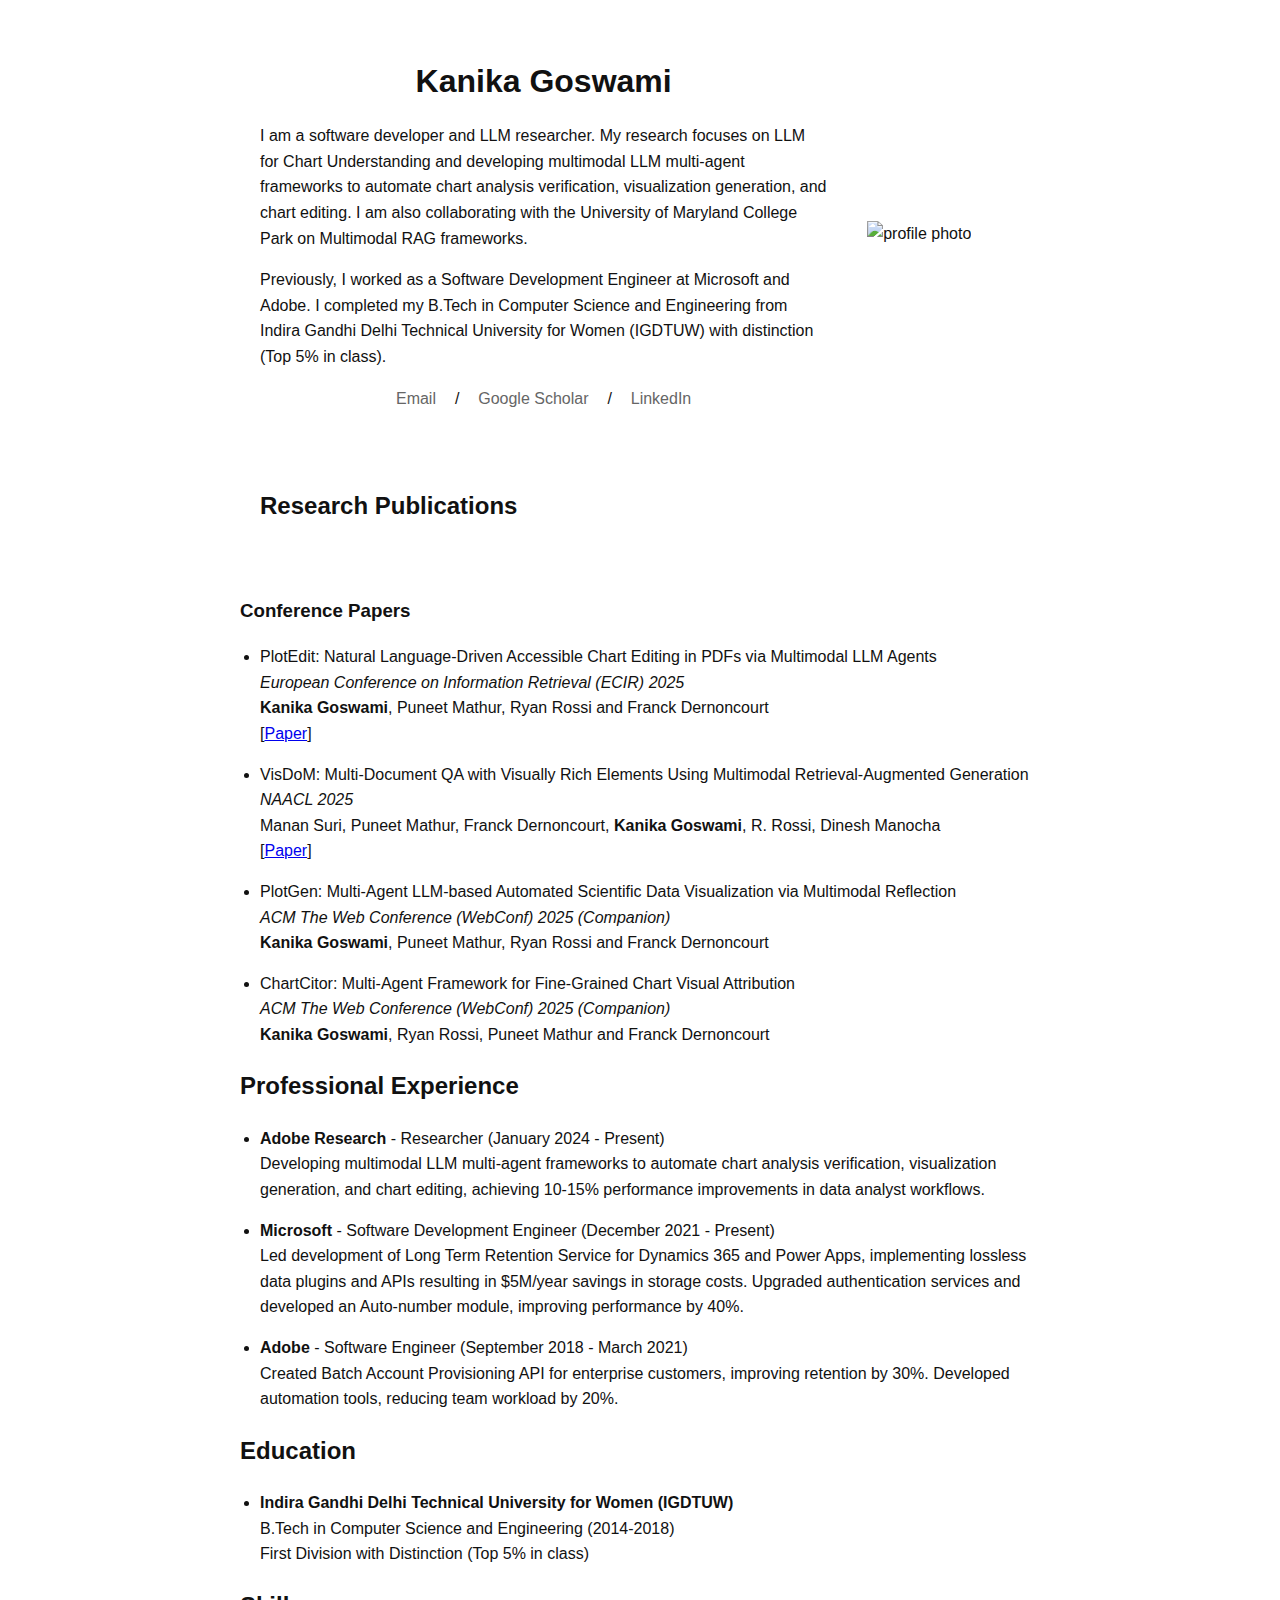
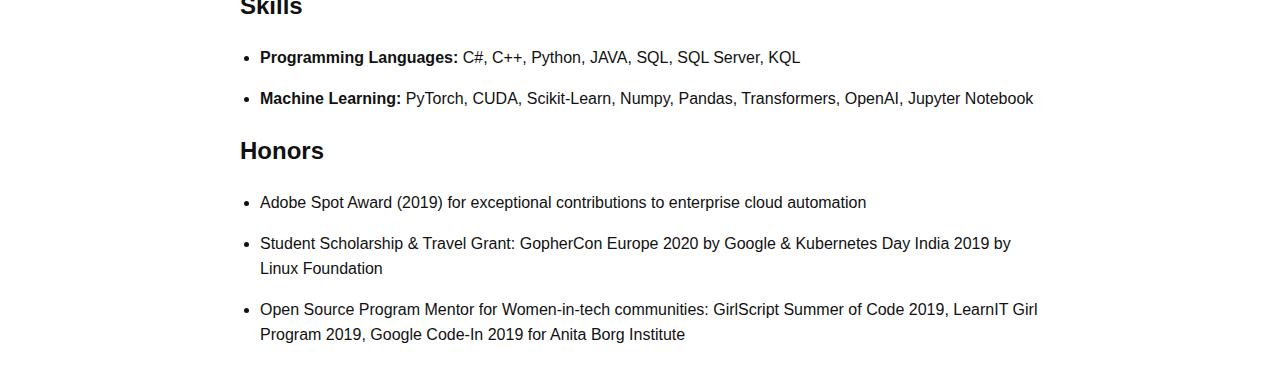
==== commit 5ae4dbad: "Update index.html" ====
--- a/index.html
+++ b/index.html
@@ -52,14 +52,13 @@
             <name>Kanika Goswami</name>
           </p>
           <p>
-            I am a Research Assistant at Adobe Research, San Jose. My research focuses on LLM for Chart Understanding, developing multimodal LLM multi-agent frameworks to automate chart analysis verification, visualization generation, and chart editing. I am also collaborating with the University of Maryland College Park on Multimodal RAG frameworks.
+            I am a software developer and LLM researcher. My research focuses on LLM for Chart Understanding and developing multimodal LLM multi-agent frameworks to automate chart analysis verification, visualization generation, and chart editing. I am also collaborating with the University of Maryland College Park on Multimodal RAG frameworks.
           </p>
           <p>
             Previously, I worked as a Software Development Engineer at Microsoft and Adobe. I completed my B.Tech in Computer Science and Engineering from Indira Gandhi Delhi Technical University for Women (IGDTUW) with distinction (Top 5% in class).
           </p>
           <p style="text-align:center" class="links">
-            <a href="mailto:goswamikanika8@gmail.com">Email</a> &nbsp/&nbsp
-            <a href="www.kanikag7.github.io">Website</a> &nbsp/&nbsp
+            <a href="mailto:goswami.kanika.96@gmail.com">Email</a> &nbsp/&nbsp
             <a href="https://scholar.google.co.in/citations?user=JbdJ_boAAAAJ&hl=en&authuser=7">Google Scholar</a> &nbsp/&nbsp
             <a href="https://www.linkedin.com/in/kanika-goswami-5a114b117">LinkedIn</a>
           </p>
@@ -108,16 +107,16 @@
 
   <heading>Professional Experience</heading>
   <ul>
-    <li><b>Adobe Research</b> - Research Assistant (January 2024 - Present)<br>
+    <li><b>Adobe Research</b> - Researcher (January 2024 - Present)<br>
       Developing multimodal LLM multi-agent frameworks to automate chart analysis verification, visualization generation, and chart editing, achieving 10-15% performance improvements in data analyst workflows.
     </li>
 
     <li><b>Microsoft</b> - Software Development Engineer (December 2021 - Present)<br>
-      Led development of Long Term Retention Service for Dynamics 365 and Power Apps, implementing lossless data plugins and APIs resulting in $5M/year savings in storage costs. Upgraded authentication services and developed Auto-number module improving performance by 40%.
+      Led development of Long Term Retention Service for Dynamics 365 and Power Apps, implementing lossless data plugins and APIs resulting in $5M/year savings in storage costs. Upgraded authentication services and developed an Auto-number module, improving performance by 40%.
     </li>
 
     <li><b>Adobe</b> - Software Engineer (September 2018 - March 2021)<br>
-      Created Batch Account Provisioning API for enterprise customers, improving retention by 30%. Developed automation tools reducing team workload by 20%.
+      Created Batch Account Provisioning API for enterprise customers, improving retention by 30%. Developed automation tools, reducing team workload by 20%.
     </li>
   </ul>
 
@@ -125,7 +124,7 @@
   <ul>
     <li><b>Indira Gandhi Delhi Technical University for Women (IGDTUW)</b><br>
       B.Tech in Computer Science and Engineering (2014-2018)<br>
-      First Division with Distinction, Top 5% in class
+      First Division with Distinction (Top 5% in class)
     </li>
   </ul>
 
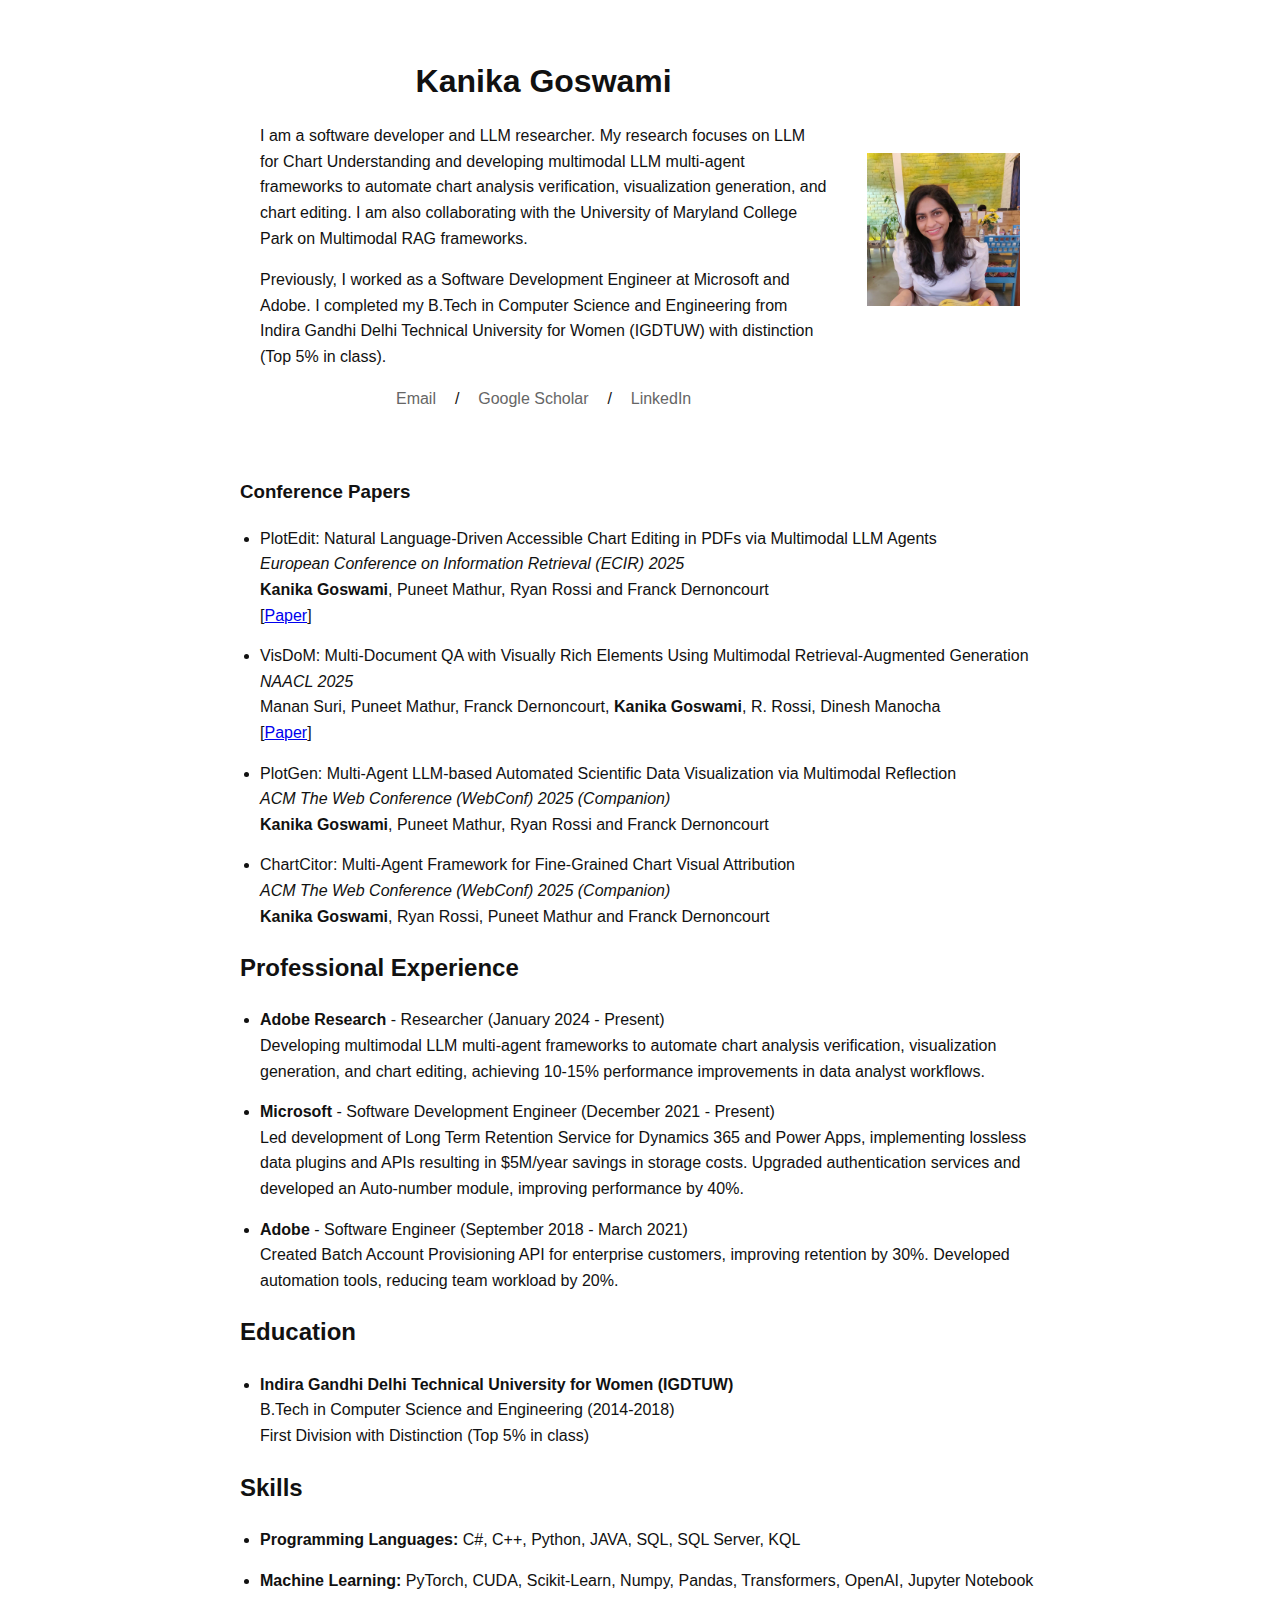
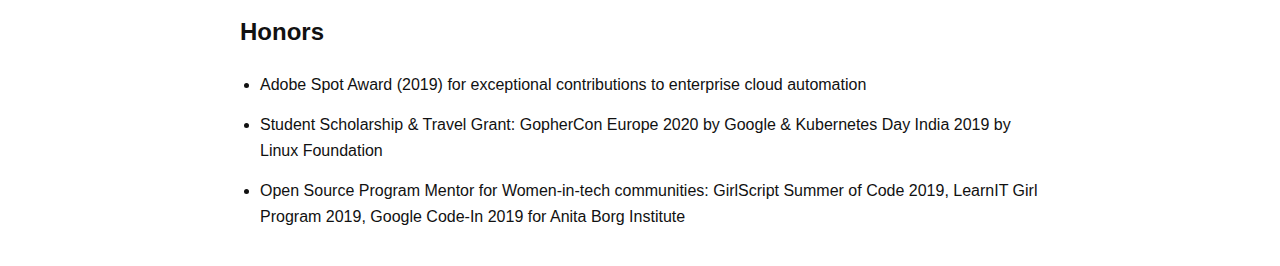
==== commit aac278de: "Update index.html" ====
--- a/index.html
+++ b/index.html
@@ -64,13 +64,13 @@
           </p>
         </td>
         <td style="padding:2.5%;width:20%;max-width:20%">
-          <img style="width:100%;max-width:100%" alt="profile photo" src="/api/placeholder/200/200" class="hoverZoomLink">
+          <img style="width:100%;max-width:100%" alt="profile photo" src="images/kanika.jpeg" class="hoverZoomLink">
         </td>
       </tr>
     </tbody>
   </table>
 
-  <table style="width:100%;border:0px;border-spacing:0px;border-collapse:separate;margin-right:auto;margin-left:auto;">
+<!--   <table style="width:100%;border:0px;border-spacing:0px;border-collapse:separate;margin-right:auto;margin-left:auto;">
     <tbody>
       <tr>
         <td style="padding:20px;width:100%;vertical-align:middle">
@@ -78,7 +78,7 @@
         </td>
       </tr>
     </tbody>
-  </table>
+  </table> -->
 
   <h3>Conference Papers</h3>
   <ul>
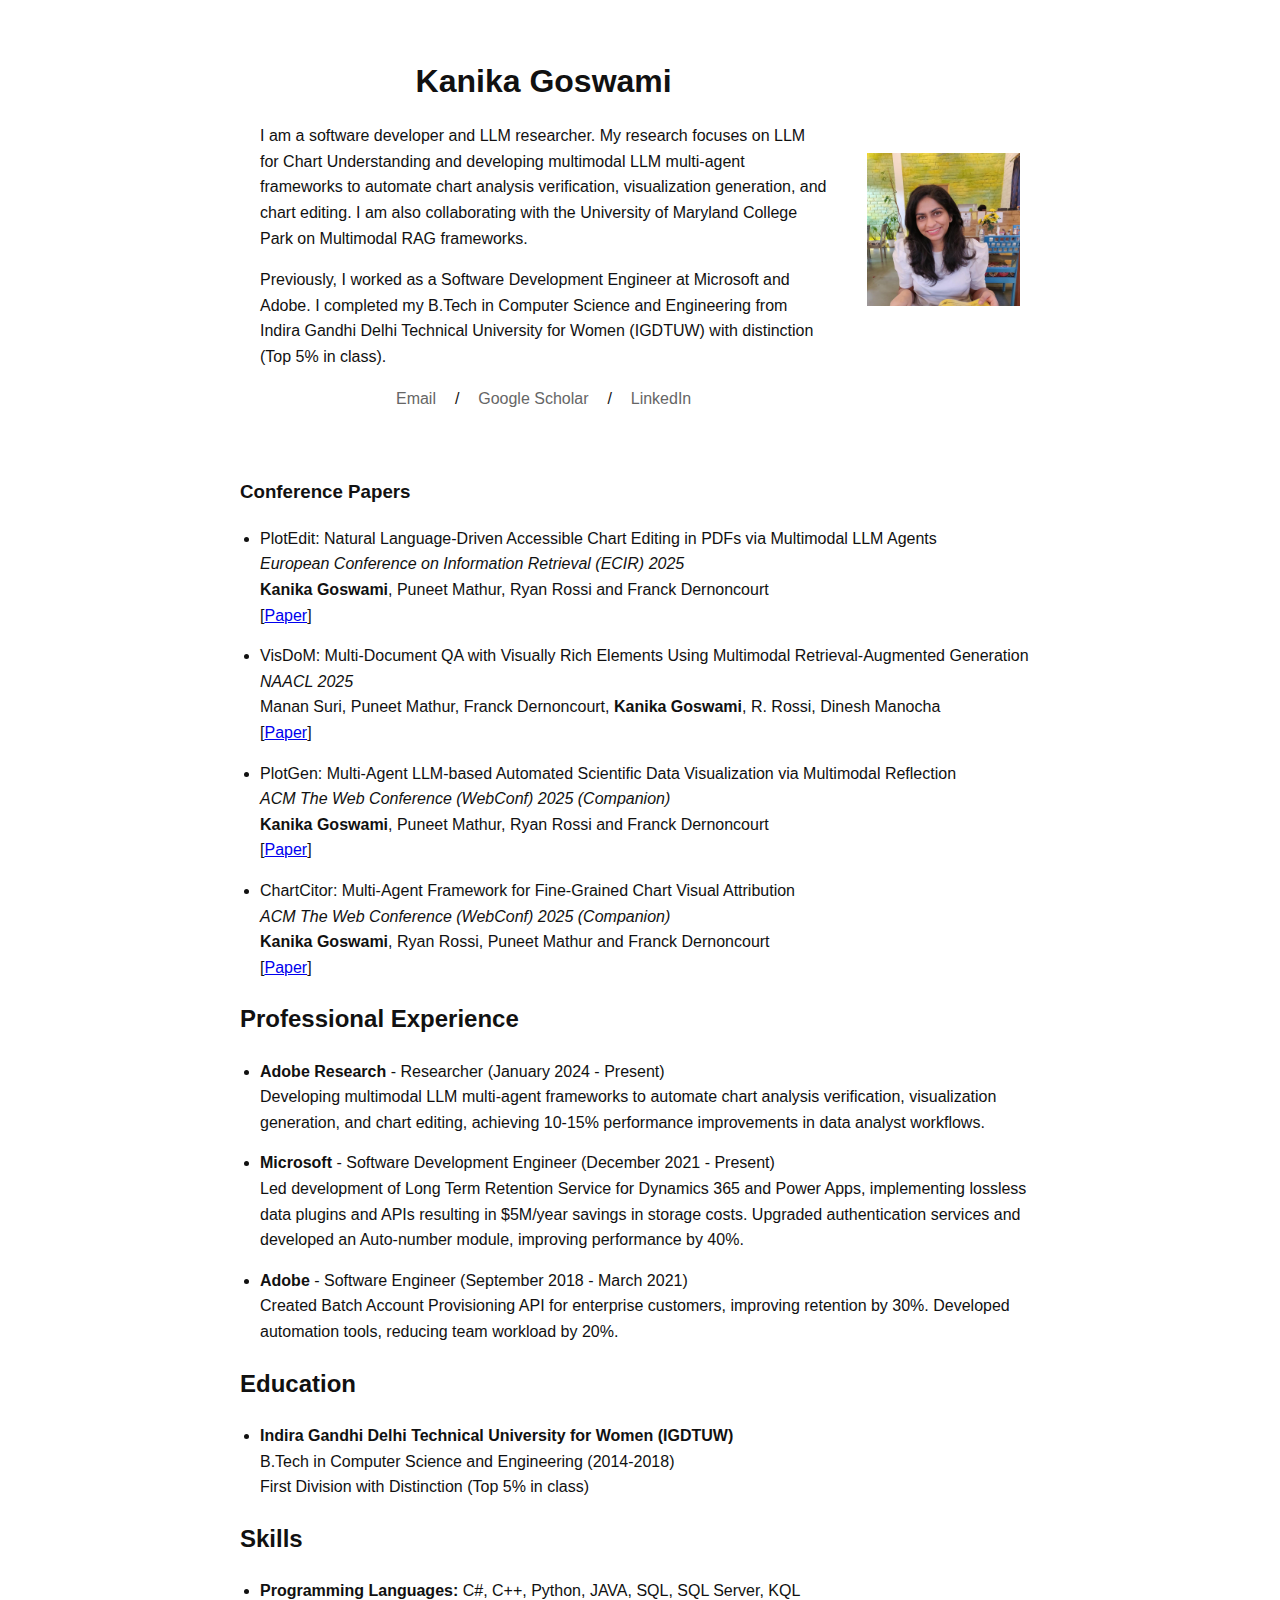
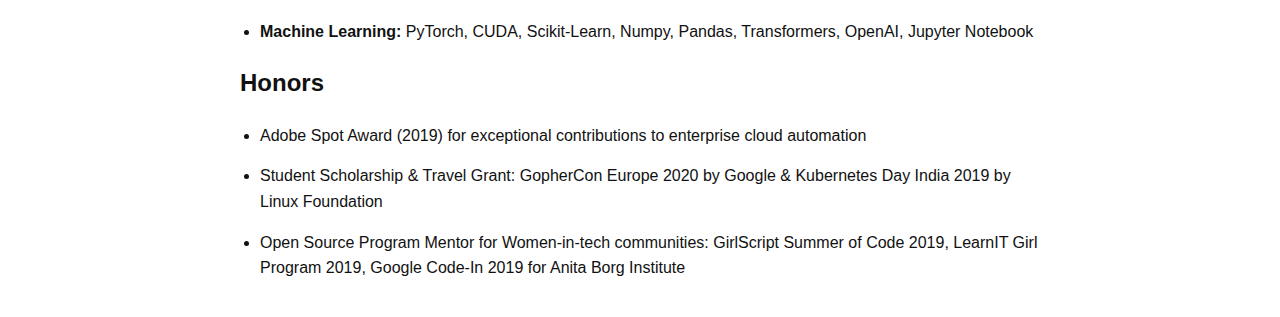
==== commit 518b0ce0: "Update index.html" ====
--- a/index.html
+++ b/index.html
@@ -96,12 +96,14 @@
 
     <li>PlotGen: Multi-Agent LLM-based Automated Scientific Data Visualization via Multimodal Reflection<br>
       <i>ACM The Web Conference (WebConf) 2025 (Companion)</i><br>
-      <b>Kanika Goswami</b>, Puneet Mathur, Ryan Rossi and Franck Dernoncourt
+      <b>Kanika Goswami</b>, Puneet Mathur, Ryan Rossi and Franck Dernoncourt<br>
+      [<a href="https://drive.google.com/file/d/1DC0TI8wgs1kXBGkGr2hInpIY3m948Qnd/view?usp=sharing">Paper</a>]
     </li>
 
     <li>ChartCitor: Multi-Agent Framework for Fine-Grained Chart Visual Attribution<br>
       <i>ACM The Web Conference (WebConf) 2025 (Companion)</i><br>
-      <b>Kanika Goswami</b>, Ryan Rossi, Puneet Mathur and Franck Dernoncourt
+      <b>Kanika Goswami</b>, Ryan Rossi, Puneet Mathur and Franck Dernoncourt<br>
+      [<a href="https://drive.google.com/file/d/1c8tCc7AL2Ifq0eO8rQVWXvT5ccfsmaR4/view?usp=sharing">Paper</a>]
     </li>
   </ul>
 
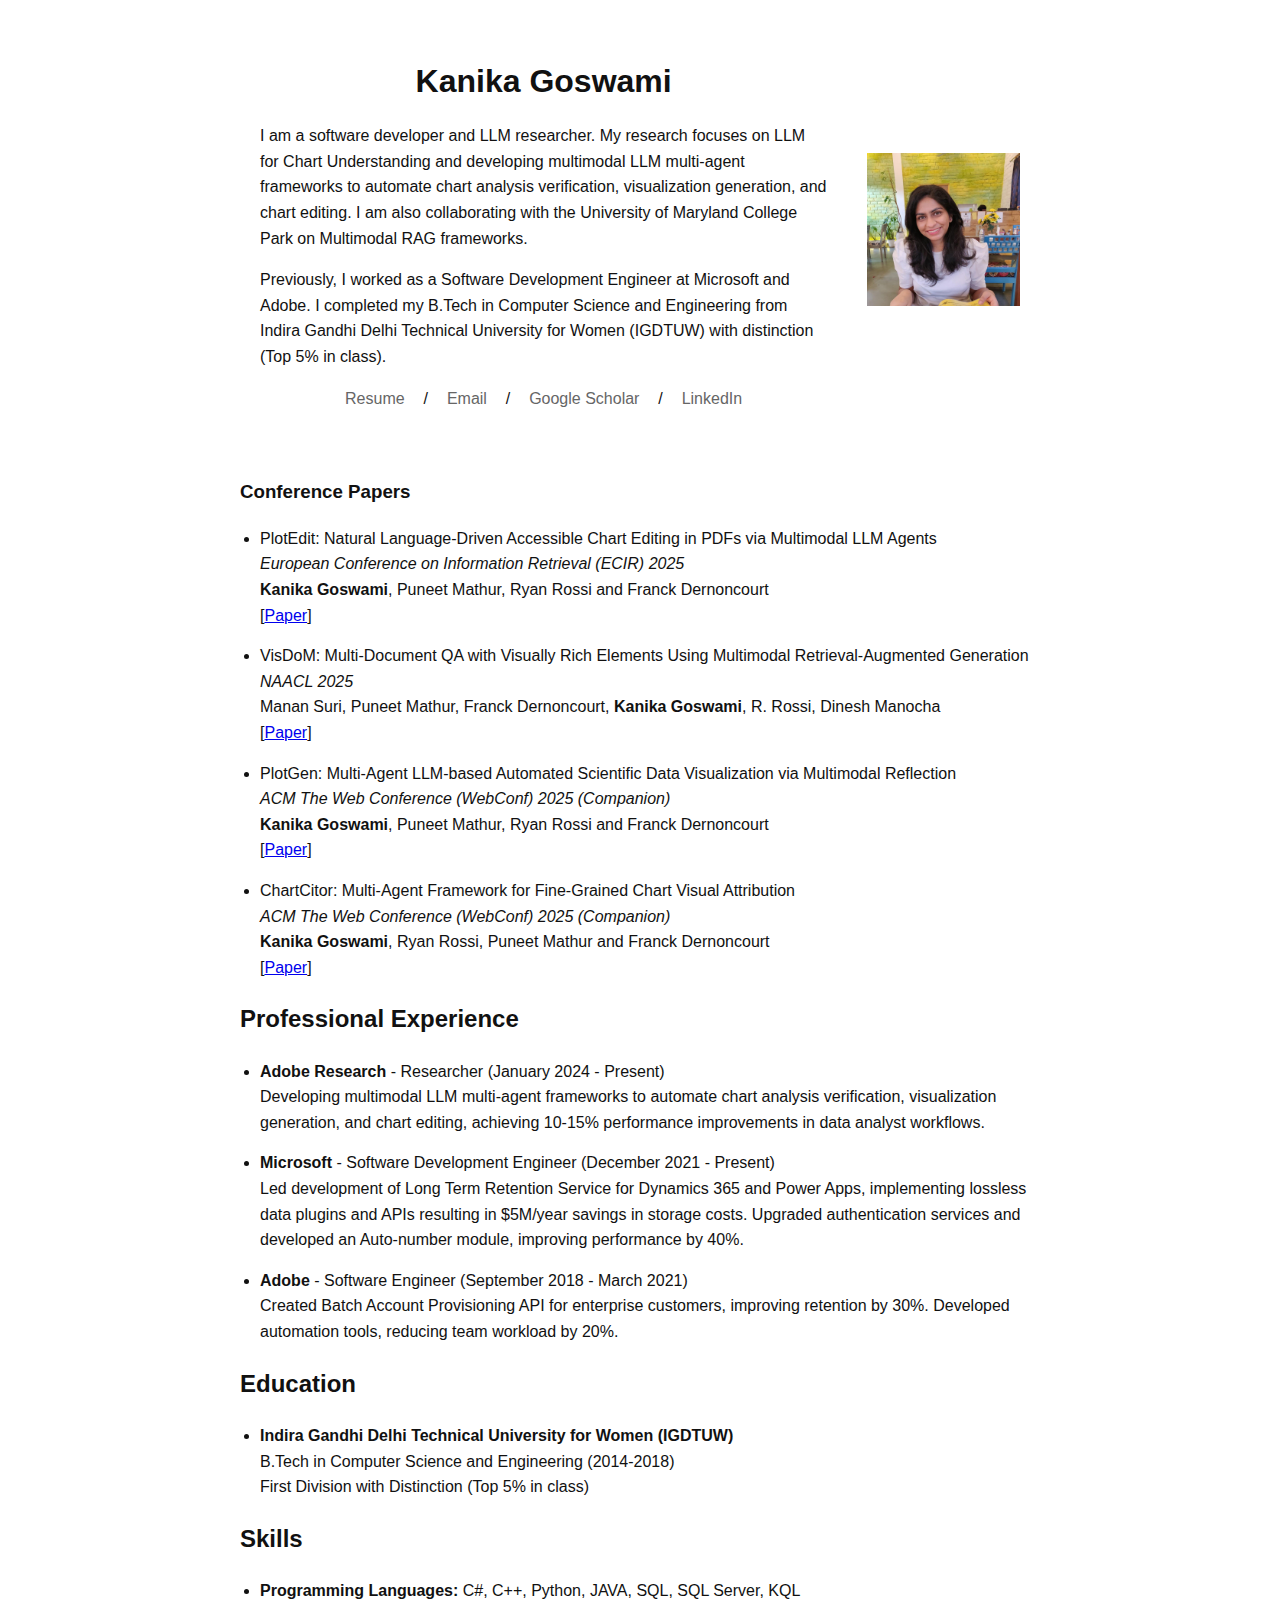
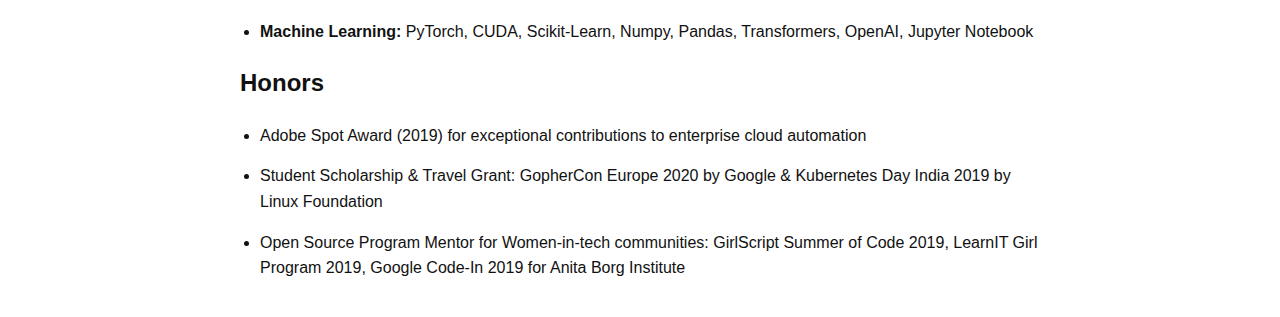
==== commit 261edb6c: "Update index.html" ====
--- a/index.html
+++ b/index.html
@@ -58,6 +58,8 @@
             Previously, I worked as a Software Development Engineer at Microsoft and Adobe. I completed my B.Tech in Computer Science and Engineering from Indira Gandhi Delhi Technical University for Women (IGDTUW) with distinction (Top 5% in class).
           </p>
           <p style="text-align:center" class="links">
+            
+            <a href="https://drive.google.com/file/d/1w3ZV2Y_xUV9ddJ7dKSGLA8Oou0NNtlOC/view?usp=sharing">Resume</a> &nbsp/&nbsp
             <a href="mailto:goswami.kanika.96@gmail.com">Email</a> &nbsp/&nbsp
             <a href="https://scholar.google.co.in/citations?user=JbdJ_boAAAAJ&hl=en&authuser=7">Google Scholar</a> &nbsp/&nbsp
             <a href="https://www.linkedin.com/in/kanika-goswami-5a114b117">LinkedIn</a>
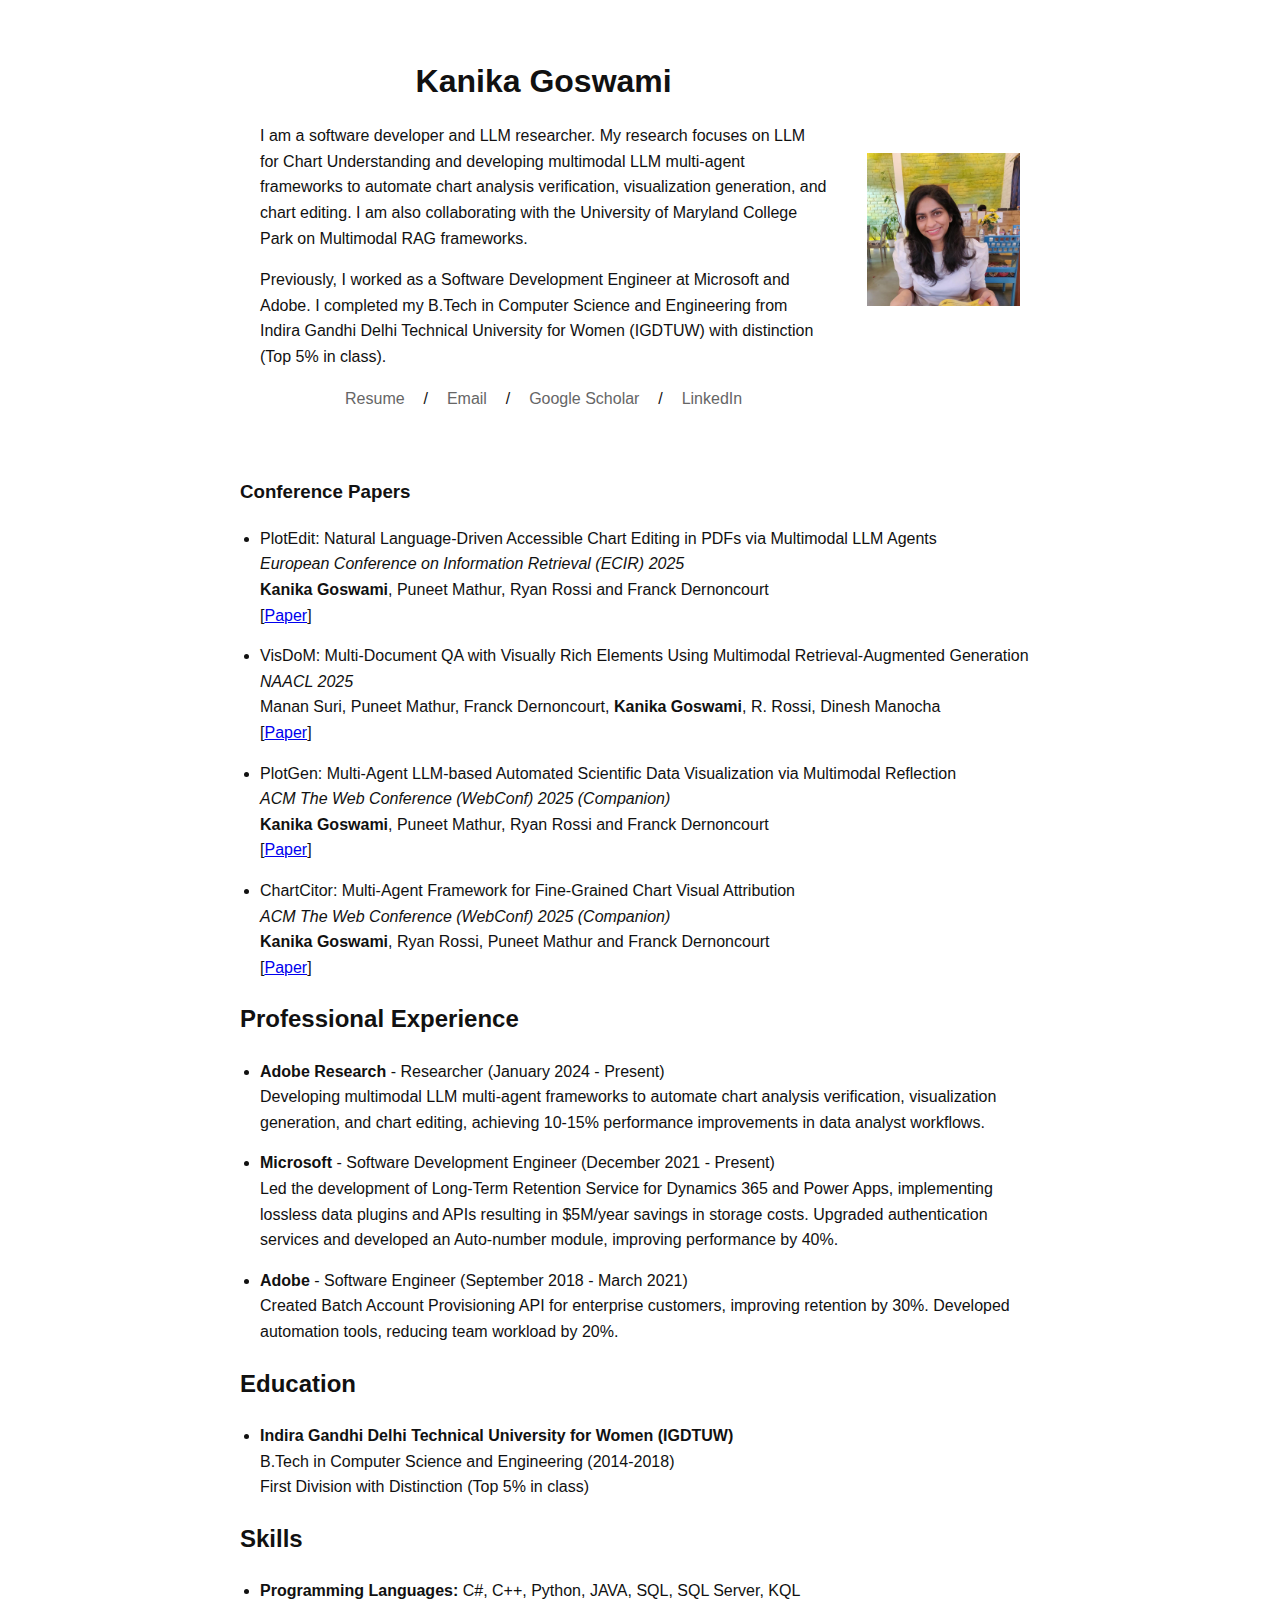
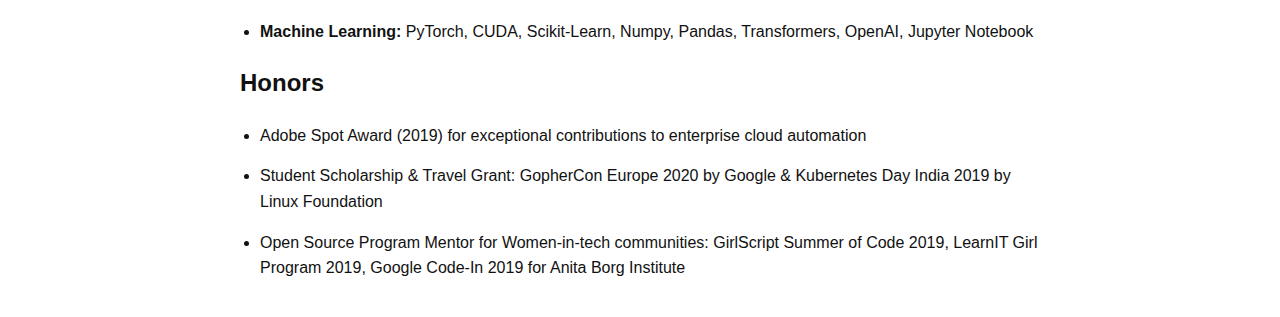
==== commit 856ac603: "Update index.html" ====
--- a/index.html
+++ b/index.html
@@ -99,13 +99,13 @@
     <li>PlotGen: Multi-Agent LLM-based Automated Scientific Data Visualization via Multimodal Reflection<br>
       <i>ACM The Web Conference (WebConf) 2025 (Companion)</i><br>
       <b>Kanika Goswami</b>, Puneet Mathur, Ryan Rossi and Franck Dernoncourt<br>
-      [<a href="https://drive.google.com/file/d/1DC0TI8wgs1kXBGkGr2hInpIY3m948Qnd/view?usp=sharing">Paper</a>]
+      [<a href="https://arxiv.org/abs/2502.00988">Paper</a>]
     </li>
 
     <li>ChartCitor: Multi-Agent Framework for Fine-Grained Chart Visual Attribution<br>
       <i>ACM The Web Conference (WebConf) 2025 (Companion)</i><br>
       <b>Kanika Goswami</b>, Ryan Rossi, Puneet Mathur and Franck Dernoncourt<br>
-      [<a href="https://drive.google.com/file/d/1c8tCc7AL2Ifq0eO8rQVWXvT5ccfsmaR4/view?usp=sharing">Paper</a>]
+      [<a href="https://arxiv.org/abs/2502.00989">Paper</a>]
     </li>
   </ul>
 
@@ -116,7 +116,7 @@
     </li>
 
     <li><b>Microsoft</b> - Software Development Engineer (December 2021 - Present)<br>
-      Led development of Long Term Retention Service for Dynamics 365 and Power Apps, implementing lossless data plugins and APIs resulting in $5M/year savings in storage costs. Upgraded authentication services and developed an Auto-number module, improving performance by 40%.
+      Led the development of Long-Term Retention Service for Dynamics 365 and Power Apps, implementing lossless data plugins and APIs resulting in $5M/year savings in storage costs. Upgraded authentication services and developed an Auto-number module, improving performance by 40%.
     </li>
 
     <li><b>Adobe</b> - Software Engineer (September 2018 - March 2021)<br>
